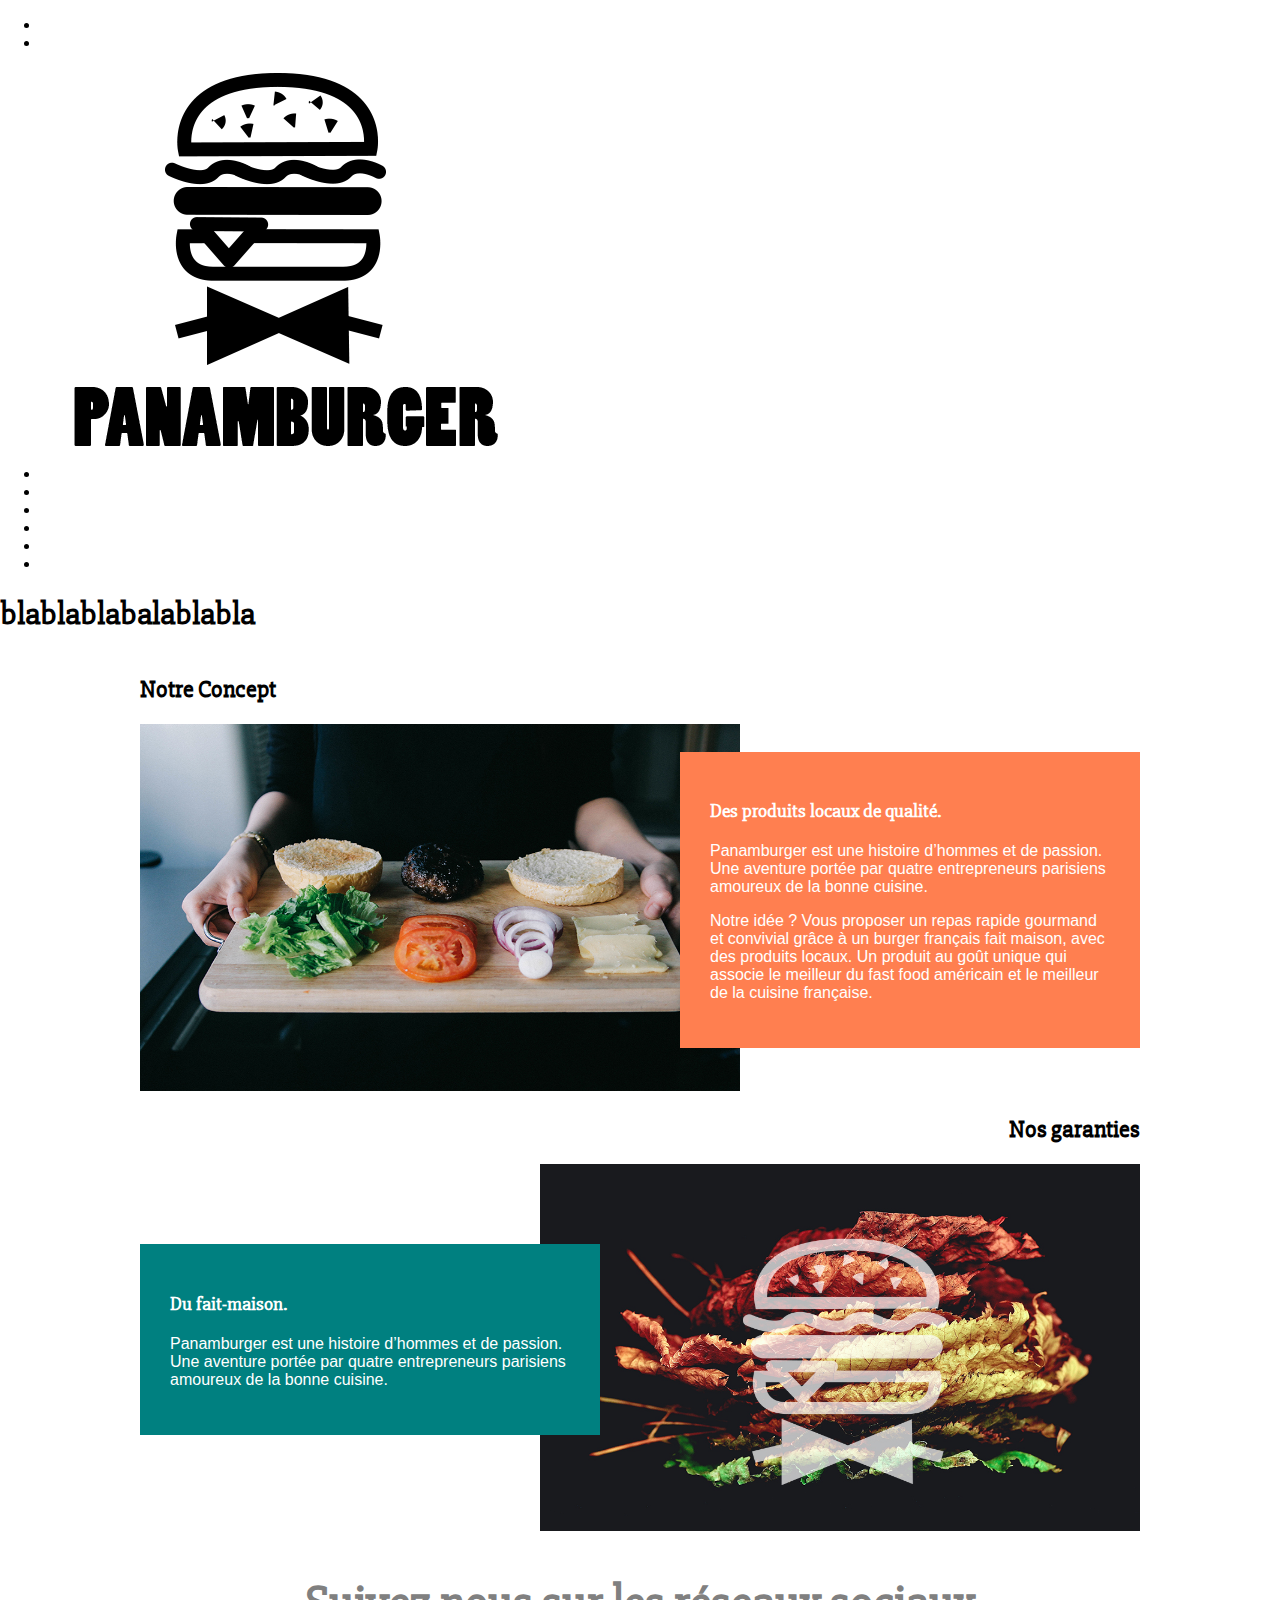
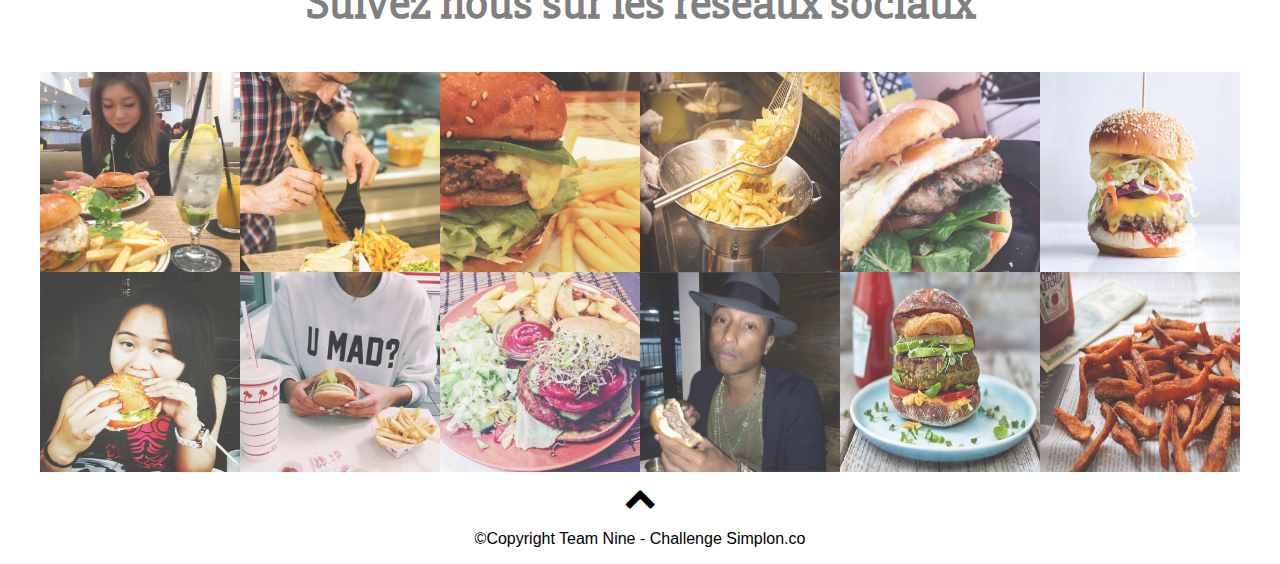
==== html/index.html @ a3caae96 "nine lydia yoann" ====
<!DOCTYPE html>
<html lang="fr">
<head>
    <meta charset="UTF-8">
    <link href='https://fonts.googleapis.com/css?family=Slabo+27px' rel='stylesheet' type='text/css'>
    <link rel="stylesheet" href="../css/normalize.css">
    <link rel="stylesheet" href="https://maxcdn.bootstrapcdn.com/font-awesome/4.5.0/css/font-awesome.min.css">
    <link rel="stylesheet" href="../css/style.css">
    <link href='https://fonts.googleapis.com/css?family=Slabo+27px' rel='stylesheet' type='text/css'>
    <title>Panamburger, le burger à la Française</title>
</head>
<body>
    <header id="header">
        <nav class="header-nav">
            <ul>
                <li class="header-header-nav-links"></li>
                <li class="header-header-nav-links"></li>
                <li class="logo  header-nav-links"><img src="../images/logo.png" alt="panamburger logo"></li>
                <li class="header-nav-links"></li>
                <li class="header-nav-links"></li>
                <li class="header-nav-links header-nav-links-social-buttons"></li>
                <li class="header-nav-links header-nav-links-social-buttons"></li>
                <li class="header-nav-links header-nav-links-social-buttons"></li>
            </ul>
        </nav>
        <div class="header-hero-image">
            <h1 class="header-hero-image-title">blablablabalablabla</h1>
        </div>
    </header>
    <main class="main-content-index">
        <div class="main-content-container-first">
          <h2 class="main-content-title">Notre Concept</h2>
            <img src="../images/produits.jpg" alt="nos produits">
        </div>
        <div class="main-content-container-left">
          <h3>Des produits locaux de qualité.</h3>
          <p>Panamburger est une histoire d’hommes et de passion. Une aventure portée par quatre entrepreneurs parisiens amoureux de la bonne cuisine.</p>
        <p>Notre idée ? Vous proposer un repas rapide gourmand et convivial grâce à un burger français fait maison, avec des produits locaux. Un produit au goût unique qui associe le meilleur du fast food américain et le meilleur de la cuisine française.</p>
        </div>
    </main>

    <main class="main-content-index">
        <div class="main-content-container-right">
          <h3>Du fait-maison.</h3>
          <p>Panamburger est une histoire d’hommes et de passion. Une aventure portée par quatre entrepreneurs parisiens amoureux de la bonne cuisine.</p>
        </div>
        <div class="main-content-container-first">
          <h2 class="main-content-title-right">Nos garanties</h2>
            <img src="../images/savoureux.jpg" alt="nos produits">
        </div>
     </main>



        <div class="main-content-container-instagram">
            
            <div class="main-content-container-instagram-title">
                <h2>Suivez nous sur les réseaux sociaux</h2>
            </div>
            

            <div class="main-content-container-instagram-line-one">
                <img src="../images/insta1.jpg">
                <img src="../images/insta10.jpg">
                <img src="../images/insta2.jpg">
                <img src="../images/insta16.jpg">
                <img src="../images/insta4.jpg">
                <img src="../images/insta5.jpg">
                <img src="../images/insta15.jpg">
                <img src="../images/insta13.jpg">
                <img src="../images/insta8.jpg">
                <img src="../images/burger11.jpg">
                <img src="../images/burger9.jpg">
                <img src="../images/insta12.jpg">
            </div>
        </div>


    <footer class="footer">
        <a href="#header"><i class="fa fa-chevron-up fa-2x"></i></a>
        <p>©Copyright Team Nine - Challenge Simplon.co</p>
    </footer>


</body>
</html>
---- css/style.css ----
h1, h2, h3, h4 {
  font-family: 'Slabo 27px', serif;
}

.main-content-index {
  display: flex;
  flex-wrap: nowrap;
  flex-direction: row;
  align-items: center;
  justify-content: center;
}

.main-content-container-first img {
  width: 600px;
  height: 367px;
}

.main-content-container-left {
  color: white;
  background-color: coral;
  z-index: 10;
  width: 400px;
  padding: 30px;
  margin-left: -60px;
  margin-top: 50px;
}

.main-content-container-right {
  color: white;
  background-color: teal;
  z-index: 10;
  width: 400px;
  padding: 30px;
  margin-right: -60px;
  margin-top: 50px;
}

.main-content-title-right {
  text-align: right;
}


.main-content-container-instagram-title {
	display: flex;
	justify-content: center;
	font-size: 2em;
	font-family: 'Slabo 27px', serif;
	color:grey;
    }


.main-content-container-instagram-line-one {
	display: flex;
	align-items: stretch;
	flex-wrap: wrap;
	justify-content: center;

}


.main-content-container-instagram-line-one img {
	width: 200px;
	height: 200px;
 -webkit-transition: all 0.3s ease-in-out;
    -moz-transition: all 0.3s ease-in-out;
    -o-transition: all 0.3s ease-in-out;
    -ms-transition: all 0.3s ease-in-out;
    transition: all 0.3s ease-in-out;
    opacity: 0.8;

}
.main-content-container-instagram-line-one img:hover{
        -webkit-transform: scale(1.1);
        -moz-transform: scale(1.1);
        -o-transform: scale(1.1);
        transform: scale(1.1);
        opacity: 1.3 ;
}

footer {
	display: flex;
	justify-content: center;
	flex-direction: column;
	align-items: center;
	/*border: 2px solid green;*/
	padding-top: 10px;
}

.fa {
	color: black;
}
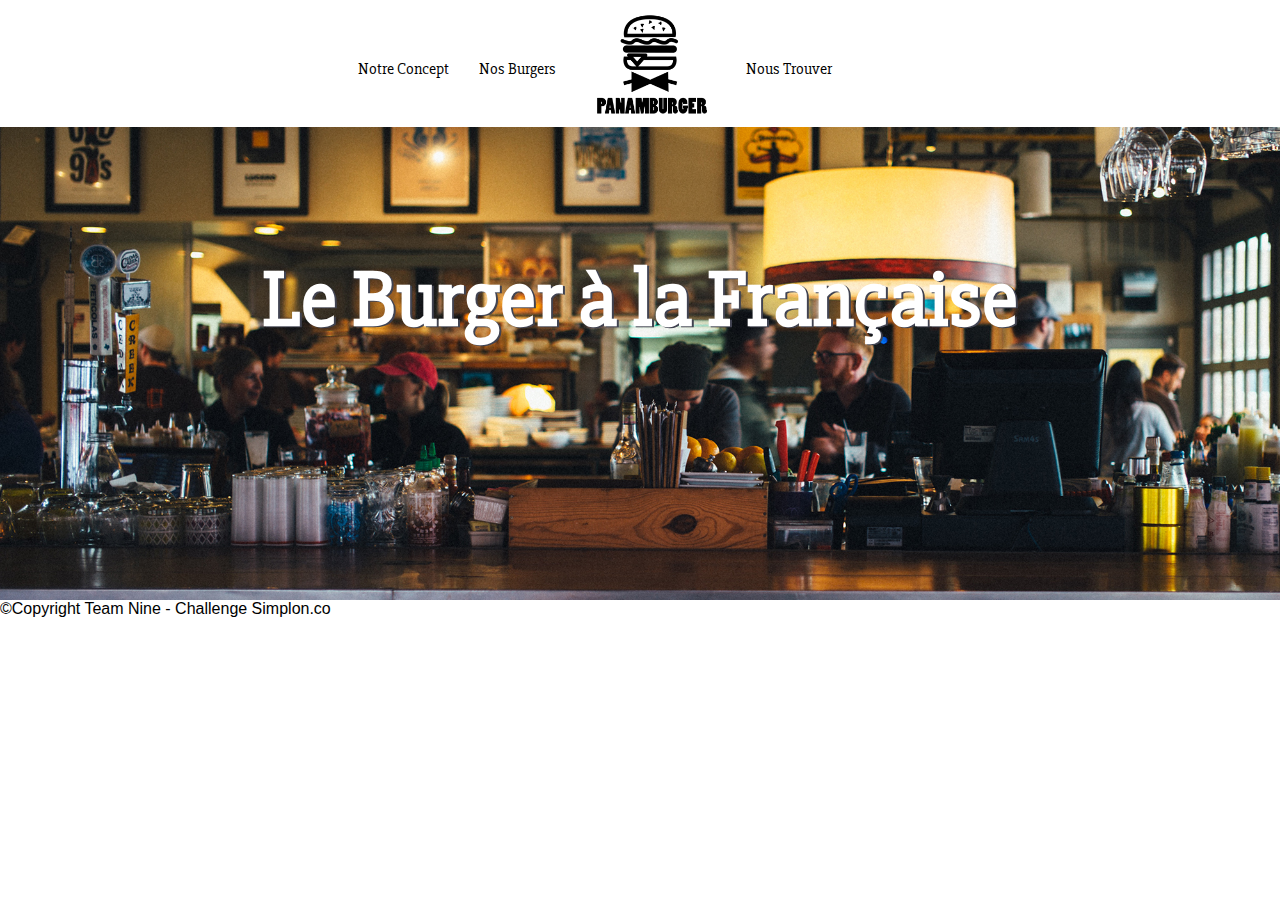
==== commit b4d1a365: "navbar final sur toutes les pages" ====
--- a/html/index.html
+++ b/html/index.html
@@ -2,85 +2,33 @@
 <html lang="fr">
 <head>
     <meta charset="UTF-8">
-    <link href='https://fonts.googleapis.com/css?family=Slabo+27px' rel='stylesheet' type='text/css'>
+    <link rel="stylesheet" href="../css/font-awesome.min.css">
     <link rel="stylesheet" href="../css/normalize.css">
-    <link rel="stylesheet" href="https://maxcdn.bootstrapcdn.com/font-awesome/4.5.0/css/font-awesome.min.css">
     <link rel="stylesheet" href="../css/style.css">
     <link href='https://fonts.googleapis.com/css?family=Slabo+27px' rel='stylesheet' type='text/css'>
     <title>Panamburger, le burger à la Française</title>
 </head>
 <body>
-    <header id="header">
+    <header>
         <nav class="header-nav">
-            <ul>
-                <li class="header-header-nav-links"></li>
-                <li class="header-header-nav-links"></li>
-                <li class="logo  header-nav-links"><img src="../images/logo.png" alt="panamburger logo"></li>
-                <li class="header-nav-links"></li>
-                <li class="header-nav-links"></li>
-                <li class="header-nav-links header-nav-links-social-buttons"></li>
-                <li class="header-nav-links header-nav-links-social-buttons"></li>
-                <li class="header-nav-links header-nav-links-social-buttons"></li>
+            <ul class="header-nav-buttons-list">
+                <li class="header-nav-buttons"><a class="header-nav-buttons-links" href="index.html">Notre Concept</a></li>
+                <li class="header-nav-buttons"><a class="header-nav-buttons-links" href="nos-burgers.html">Nos Burgers</a></li>
+                <li class="header-nav-buttons"><a class="header-nav-buttons-links" href="index.html"><img class="logo" src="../images/logo-small.png" alt="Panamburger"></a></li>
+                <li class="header-nav-buttons"><a class="header-nav-buttons-links" href="nous-trouver.html">Nous Trouver</a></li>
+                <li class="header-nav-buttons header-nav-buttons-social"><i class="fa fa-facebook"></i></li>
+                <li class="header-nav-buttons header-nav-buttons-social"><i class="fa fa-twitter"></i></li>
+                <li class="header-nav-buttons header-nav-buttons-social"><i class="fa fa-instagram"></i></li>
             </ul>
         </nav>
         <div class="header-hero-image">
-            <h1 class="header-hero-image-title">blablablabalablabla</h1>
+            <h1 class="header-hero-image-title">Le Burger à la Française</h1>
         </div>
     </header>
     <main class="main-content-index">
-        <div class="main-content-container-first">
-          <h2 class="main-content-title">Notre Concept</h2>
-            <img src="../images/produits.jpg" alt="nos produits">
-        </div>
-        <div class="main-content-container-left">
-          <h3>Des produits locaux de qualité.</h3>
-          <p>Panamburger est une histoire d’hommes et de passion. Une aventure portée par quatre entrepreneurs parisiens amoureux de la bonne cuisine.</p>
-        <p>Notre idée ? Vous proposer un repas rapide gourmand et convivial grâce à un burger français fait maison, avec des produits locaux. Un produit au goût unique qui associe le meilleur du fast food américain et le meilleur de la cuisine française.</p>
-        </div>
     </main>
-
-    <main class="main-content-index">
-        <div class="main-content-container-right">
-          <h3>Du fait-maison.</h3>
-          <p>Panamburger est une histoire d’hommes et de passion. Une aventure portée par quatre entrepreneurs parisiens amoureux de la bonne cuisine.</p>
-        </div>
-        <div class="main-content-container-first">
-          <h2 class="main-content-title-right">Nos garanties</h2>
-            <img src="../images/savoureux.jpg" alt="nos produits">
-        </div>
-     </main>
-
-
-
-        <div class="main-content-container-instagram">
-            
-            <div class="main-content-container-instagram-title">
-                <h2>Suivez nous sur les réseaux sociaux</h2>
-            </div>
-            
-
-            <div class="main-content-container-instagram-line-one">
-                <img src="../images/insta1.jpg">
-                <img src="../images/insta10.jpg">
-                <img src="../images/insta2.jpg">
-                <img src="../images/insta16.jpg">
-                <img src="../images/insta4.jpg">
-                <img src="../images/insta5.jpg">
-                <img src="../images/insta15.jpg">
-                <img src="../images/insta13.jpg">
-                <img src="../images/insta8.jpg">
-                <img src="../images/burger11.jpg">
-                <img src="../images/burger9.jpg">
-                <img src="../images/insta12.jpg">
-            </div>
-        </div>
-
-
     <footer class="footer">
-        <a href="#header"><i class="fa fa-chevron-up fa-2x"></i></a>
         <p>©Copyright Team Nine - Challenge Simplon.co</p>
     </footer>
-
-
 </body>
 </html>
--- a/css/style.css
+++ b/css/style.css
@@ -1,92 +1,73 @@
-
-h1, h2, h3, h4 {
-  font-family: 'Slabo 27px', serif;
-}
-
-.main-content-index {
-  display: flex;
-  flex-wrap: nowrap;
-  flex-direction: row;
-  align-items: center;
-  justify-content: center;
-}
-
-.main-content-container-first img {
-  width: 600px;
-  height: 367px;
-}
-
-.main-content-container-left {
-  color: white;
-  background-color: coral;
-  z-index: 10;
-  width: 400px;
-  padding: 30px;
-  margin-left: -60px;
-  margin-top: 50px;
-}
-
-.main-content-container-right {
-  color: white;
-  background-color: teal;
-  z-index: 10;
-  width: 400px;
-  padding: 30px;
-  margin-right: -60px;
-  margin-top: 50px;
-}
-
-.main-content-title-right {
-  text-align: right;
+*{
+    margin: 0;
+    padding: 0;
 }
 
 
-.main-content-container-instagram-title {
-	display: flex;
-	justify-content: center;
-	font-size: 2em;
-	font-family: 'Slabo 27px', serif;
-	color:grey;
-    }
+/*  --------------   *\
+        Navbar
+\*   -------------- */
+.header-nav {
+    display: flex;
+    justify-content: center;
+    width: 100%;
+    padding-top: 10px;
+    position: fixed;
+    background-color: white;
+    margin: 0;
+}
 
+.header-nav-buttons-list {
+    display: flex;
+    justify-content: center;
+    align-items: center;
+    list-style: none;
+    margin: 0;
+    font-family: 'Slabo 27px', serif;
+    padding: 0;
+}
 
-.main-content-container-instagram-line-one {
-	display: flex;
-	align-items: stretch;
-	flex-wrap: wrap;
-	justify-content: center;
+.header-nav-buttons {
+    margin: 0 15px;
+    font-size: 1em;
+    flex-grow: 1;
+}
 
+.header-nav-buttons-links {
+    text-decoration: none;
+    color: black;
+}
+
+.logo {
+    height: 7em;
+}
+
+.header-nav-buttons-social {
+    color: black;
+    font-size: 1.5em
+}
+
+/*  --------------   *\
+      Hero Image
+\*   -------------- */
+
+.header-hero-image {
+    background: url(../images/hero.jpg) no-repeat center;
+    background-size: cover;
+    display: flex;
+    align-items: center;
+    justify-content: center;
+    height: 600px;
+    background-color: rgba(0, 0, 0, 0.4)
+}
+
+.header-hero-image-title {
+    color: white;
+    font-family: 'Slabo 27px', serif;
+    text-align: center;
+    font-size: 5em;
+    text-shadow: 0.03em 0.01em #414351;
 }
 
 
-.main-content-container-instagram-line-one img {
-	width: 200px;
-	height: 200px;
- -webkit-transition: all 0.3s ease-in-out;
-    -moz-transition: all 0.3s ease-in-out;
-    -o-transition: all 0.3s ease-in-out;
-    -ms-transition: all 0.3s ease-in-out;
-    transition: all 0.3s ease-in-out;
-    opacity: 0.8;
 
-}
-.main-content-container-instagram-line-one img:hover{
-        -webkit-transform: scale(1.1);
-        -moz-transform: scale(1.1);
-        -o-transform: scale(1.1);
-        transform: scale(1.1);
-        opacity: 1.3 ;
-}
-
-footer {
-	display: flex;
-	justify-content: center;
-	flex-direction: column;
-	align-items: center;
-	/*border: 2px solid green;*/
-	padding-top: 10px;
-}
-
-.fa {
-	color: black;
-}
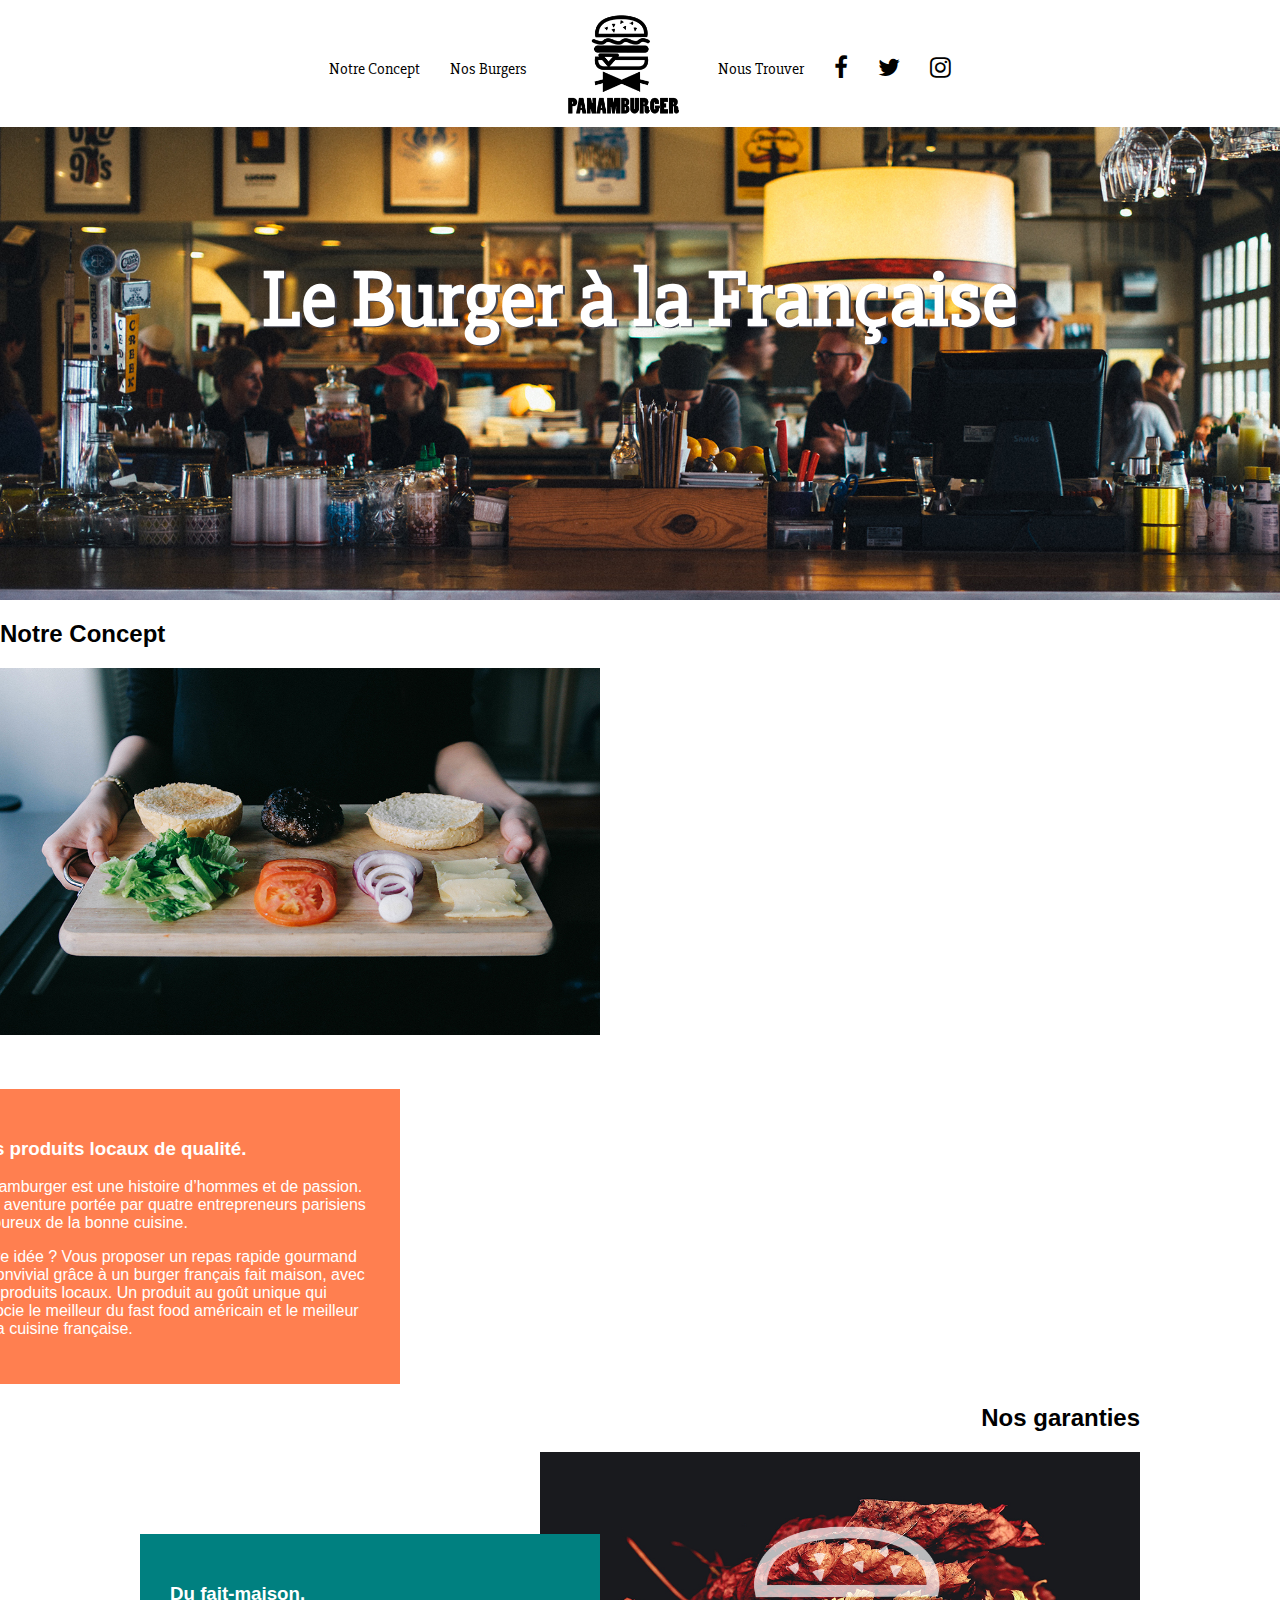
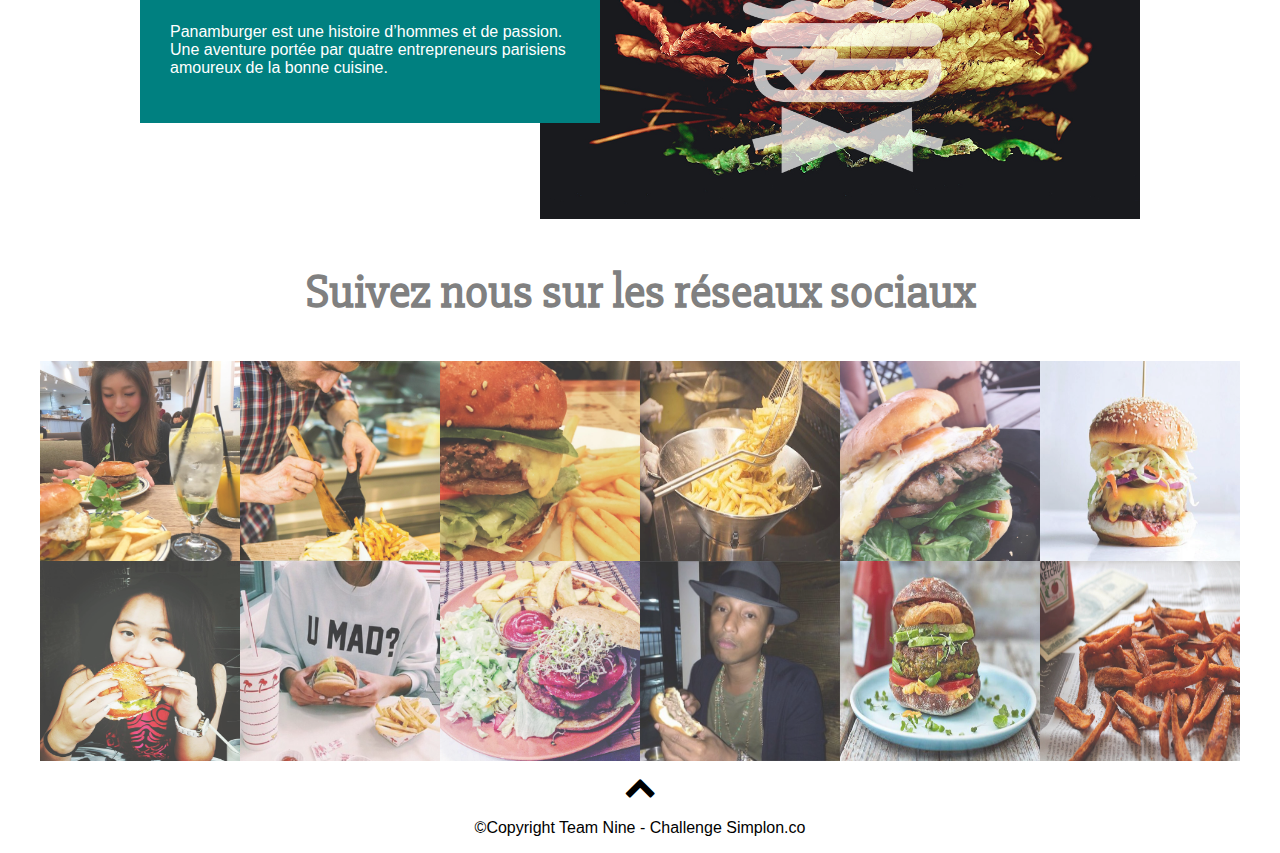
==== commit 4cc86210: "commit to merge navbar" ====
--- a/html/index.html
+++ b/html/index.html
@@ -2,14 +2,15 @@
 <html lang="fr">
 <head>
     <meta charset="UTF-8">
-    <link rel="stylesheet" href="../css/font-awesome.min.css">
+    <link href='https://fonts.googleapis.com/css?family=Slabo+27px' rel='stylesheet' type='text/css'>
     <link rel="stylesheet" href="../css/normalize.css">
+    <link rel="stylesheet" href="https://maxcdn.bootstrapcdn.com/font-awesome/4.5.0/css/font-awesome.min.css">
     <link rel="stylesheet" href="../css/style.css">
     <link href='https://fonts.googleapis.com/css?family=Slabo+27px' rel='stylesheet' type='text/css'>
     <title>Panamburger, le burger à la Française</title>
 </head>
 <body>
-    <header>
+    <header id="header">
         <nav class="header-nav">
             <ul class="header-nav-buttons-list">
                 <li class="header-nav-buttons"><a class="header-nav-buttons-links" href="index.html">Notre Concept</a></li>
@@ -25,10 +26,57 @@
             <h1 class="header-hero-image-title">Le Burger à la Française</h1>
         </div>
     </header>
+    <main>
+        <div class="main-content-container-first">
+          <h2 class="main-content-title">Notre Concept</h2>
+            <img src="../images/produits.jpg" alt="nos produits">
+        </div>
+        <div class="main-content-container-left">
+          <h3>Des produits locaux de qualité.</h3>
+          <p>Panamburger est une histoire d’hommes et de passion. Une aventure portée par quatre entrepreneurs parisiens amoureux de la bonne cuisine.</p>
+        <p>Notre idée ? Vous proposer un repas rapide gourmand et convivial grâce à un burger français fait maison, avec des produits locaux. Un produit au goût unique qui associe le meilleur du fast food américain et le meilleur de la cuisine française.</p>
+        </div>
+    </main>
+
     <main class="main-content-index">
-    </main>
+        <div class="main-content-container-right">
+          <h3>Du fait-maison.</h3>
+          <p>Panamburger est une histoire d’hommes et de passion. Une aventure portée par quatre entrepreneurs parisiens amoureux de la bonne cuisine.</p>
+        </div>
+        <div class="main-content-container-first">
+          <h2 class="main-content-title-right">Nos garanties</h2>
+            <img src="../images/savoureux.jpg" alt="nos produits">
+        </div>
+     </main>
+        <div class="main-content-container-instagram">
+
+            <div class="main-content-container-instagram-title">
+                <h2>Suivez nous sur les réseaux sociaux</h2>
+            </div>
+
+
+            <div class="main-content-container-instagram-line-one">
+                <img src="../images/insta1.jpg">
+                <img src="../images/insta10.jpg">
+                <img src="../images/insta2.jpg">
+                <img src="../images/insta16.jpg">
+                <img src="../images/insta4.jpg">
+                <img src="../images/insta5.jpg">
+                <img src="../images/insta15.jpg">
+                <img src="../images/insta13.jpg">
+                <img src="../images/insta8.jpg">
+                <img src="../images/burger11.jpg">
+                <img src="../images/burger9.jpg">
+                <img src="../images/insta12.jpg">
+            </div>
+        </div>
+
+
     <footer class="footer">
+        <a href="#header"><i class="fa fa-chevron-up fa-2x"></i></a>
         <p>©Copyright Team Nine - Challenge Simplon.co</p>
     </footer>
+
+
 </body>
 </html>
--- a/css/style.css
+++ b/css/style.css
@@ -1,3 +1,4 @@
+<<<<<<< HEAD
 *{
     margin: 0;
     padding: 0;
@@ -71,3 +72,97 @@
 
 
 
+=======
+
+h1, h2, h3, h4 {
+  font-family: 'Slabo 27px', serif;
+}
+
+.main-content-index {
+  display: flex;
+  flex-wrap: nowrap;
+  flex-direction: row;
+  align-items: center;
+  justify-content: center;
+}
+
+.main-content-container-first img {
+  width: 600px;
+  height: 367px;
+}
+
+.main-content-container-left {
+  color: white;
+  background-color: coral;
+  z-index: 10;
+  width: 400px;
+  padding: 30px;
+  margin-left: -60px;
+  margin-top: 50px;
+}
+
+.main-content-container-right {
+  color: white;
+  background-color: teal;
+  z-index: 10;
+  width: 400px;
+  padding: 30px;
+  margin-right: -60px;
+  margin-top: 50px;
+}
+
+.main-content-title-right {
+  text-align: right;
+}
+
+
+.main-content-container-instagram-title {
+	display: flex;
+	justify-content: center;
+	font-size: 2em;
+	font-family: 'Slabo 27px', serif;
+	color:grey;
+    }
+
+
+.main-content-container-instagram-line-one {
+	display: flex;
+	align-items: stretch;
+	flex-wrap: wrap;
+	justify-content: center;
+
+}
+
+
+.main-content-container-instagram-line-one img {
+	width: 200px;
+	height: 200px;
+ -webkit-transition: all 0.3s ease-in-out;
+    -moz-transition: all 0.3s ease-in-out;
+    -o-transition: all 0.3s ease-in-out;
+    -ms-transition: all 0.3s ease-in-out;
+    transition: all 0.3s ease-in-out;
+    opacity: 0.8;
+
+}
+.main-content-container-instagram-line-one img:hover{
+        -webkit-transform: scale(1.1);
+        -moz-transform: scale(1.1);
+        -o-transform: scale(1.1);
+        transform: scale(1.1);
+        opacity: 1.3 ;
+}
+
+footer {
+	display: flex;
+	justify-content: center;
+	flex-direction: column;
+	align-items: center;
+	/*border: 2px solid green;*/
+	padding-top: 10px;
+}
+
+.fa {
+	color: black;
+}
+>>>>>>> a3caae965ef81f7f8716aab4624ffe80dbb3c65c
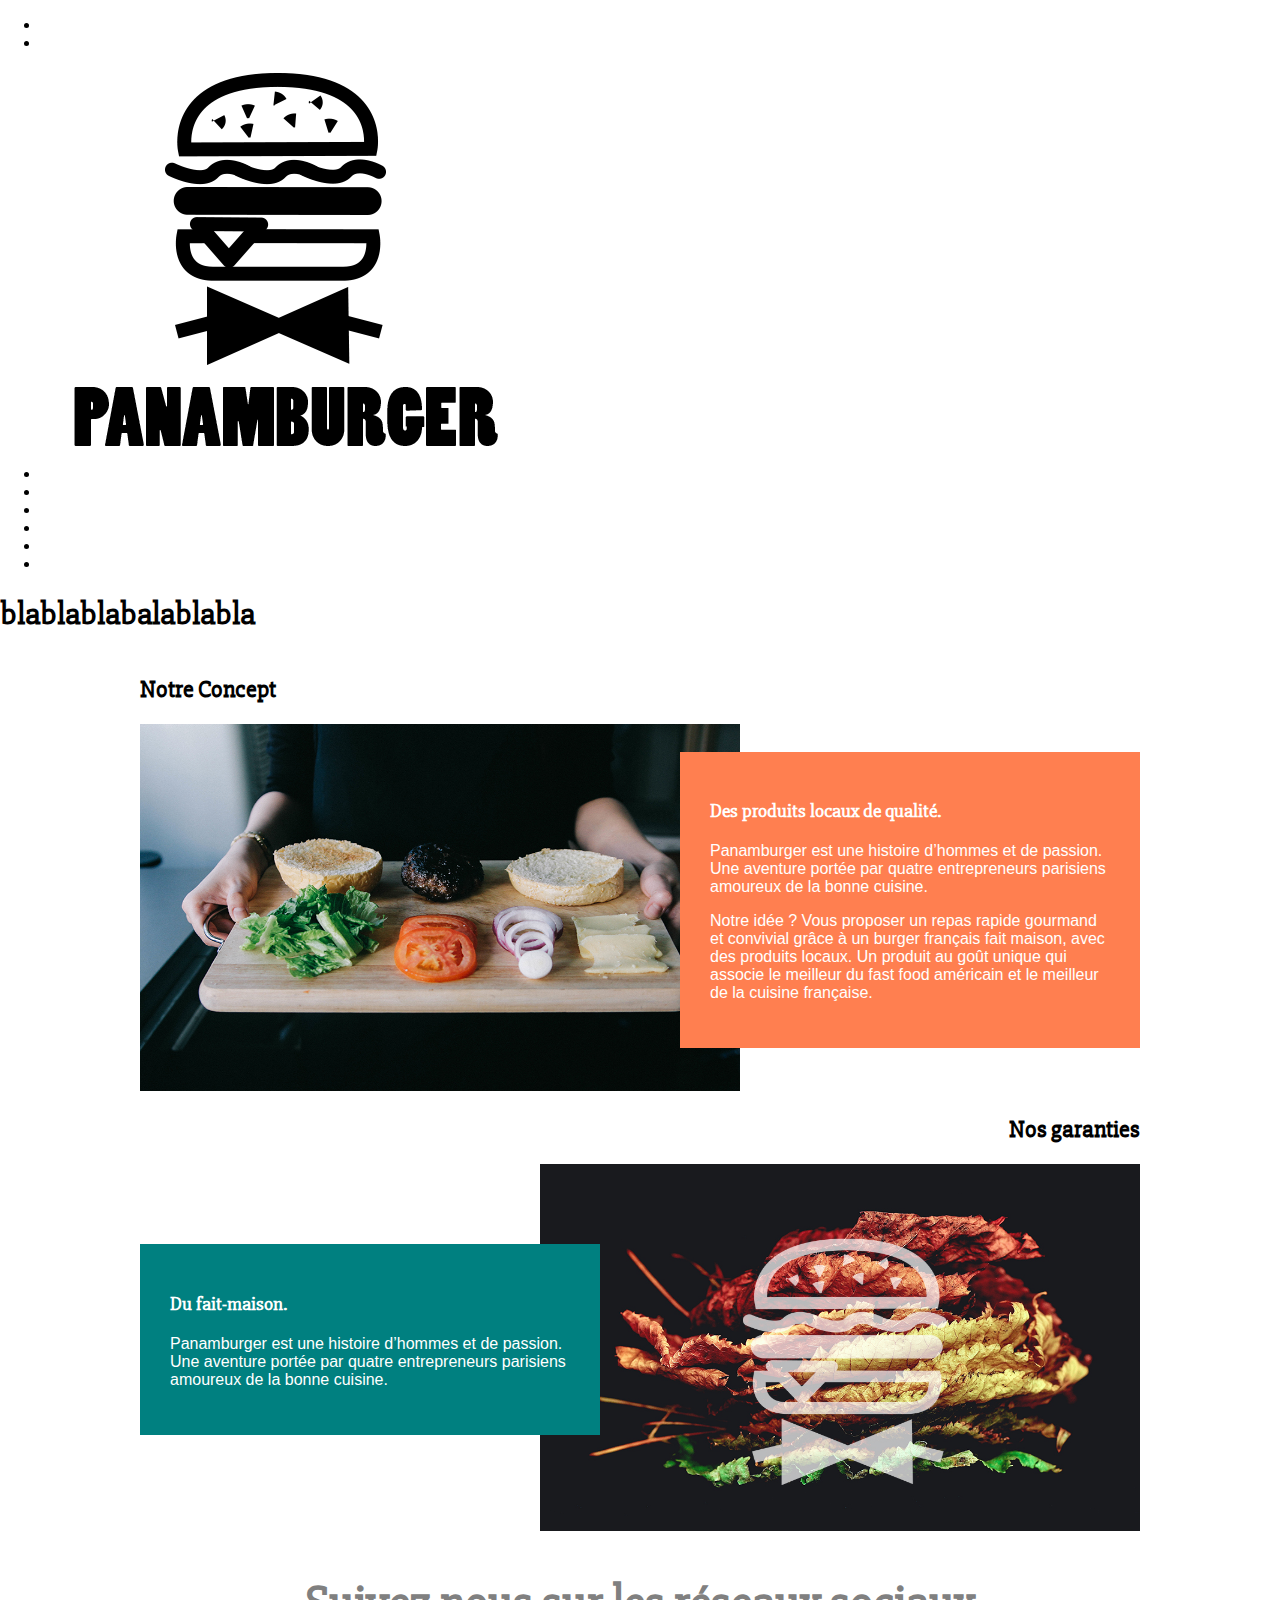
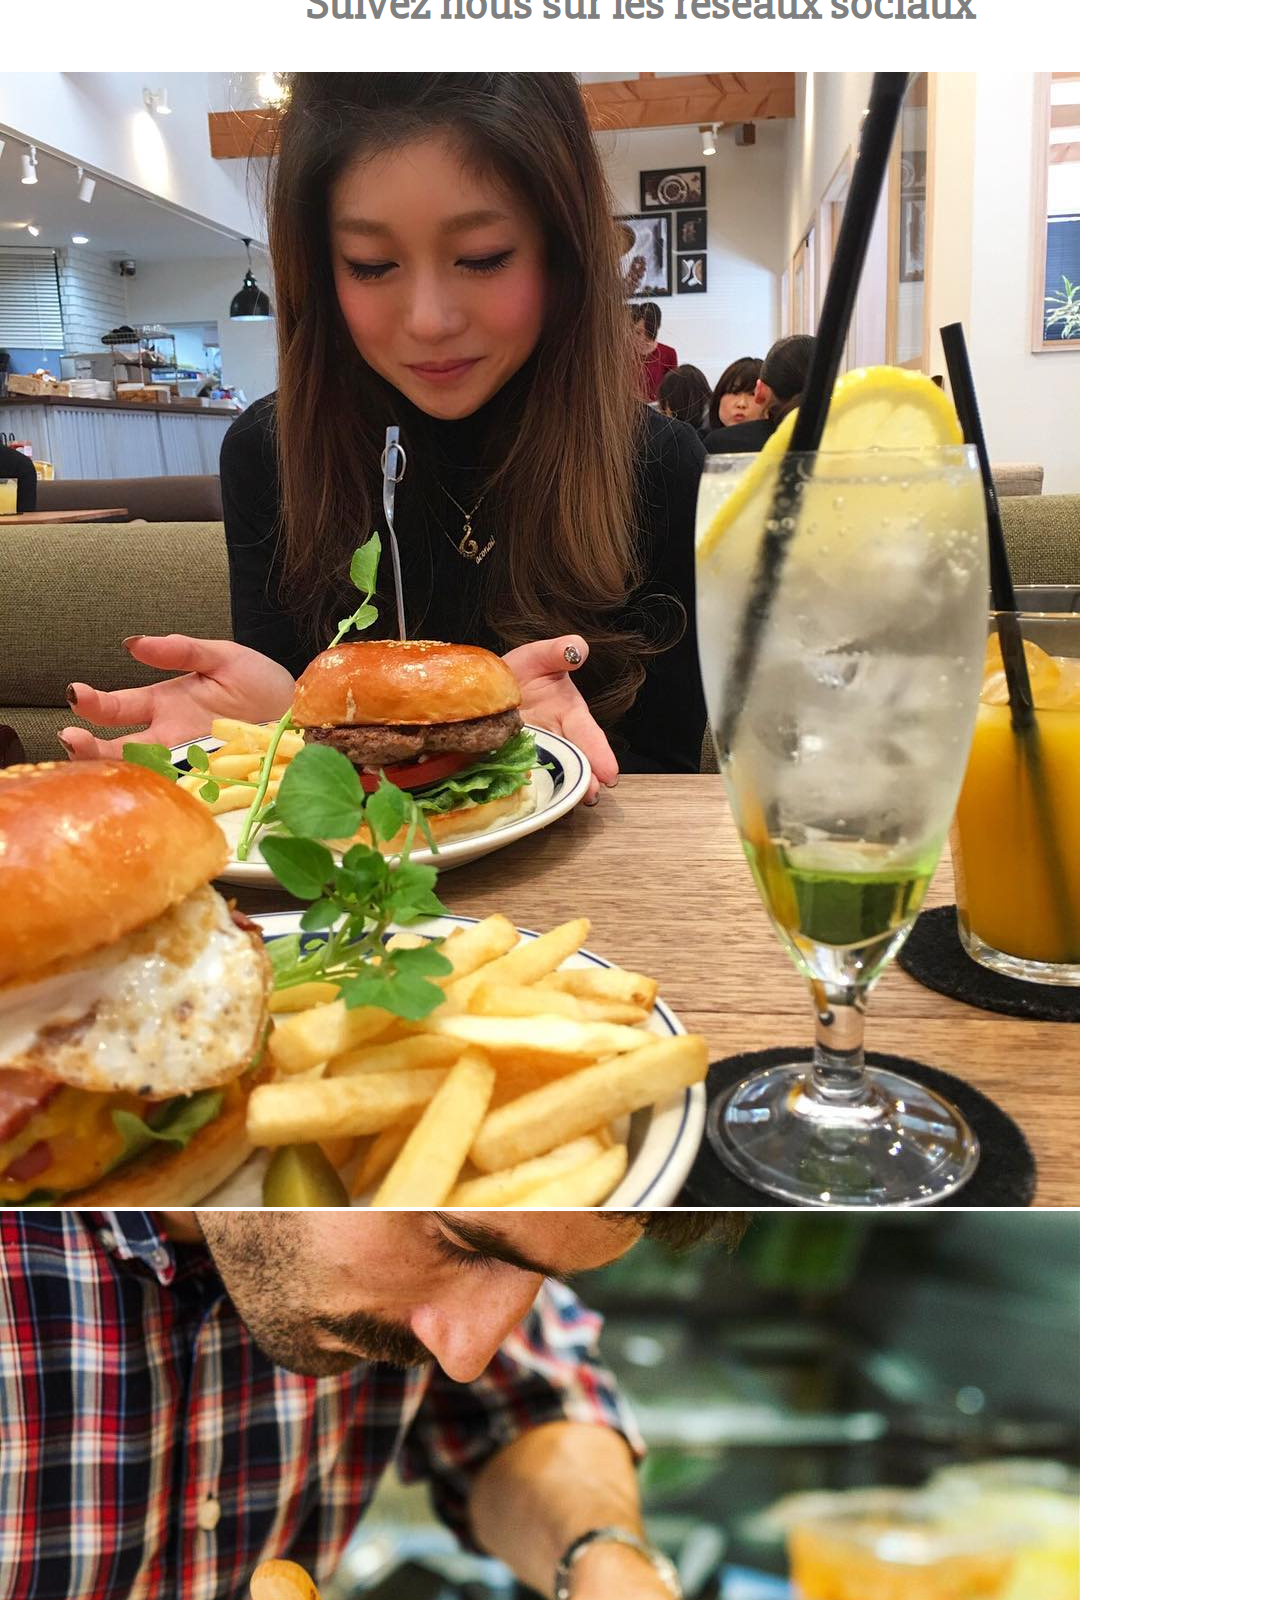
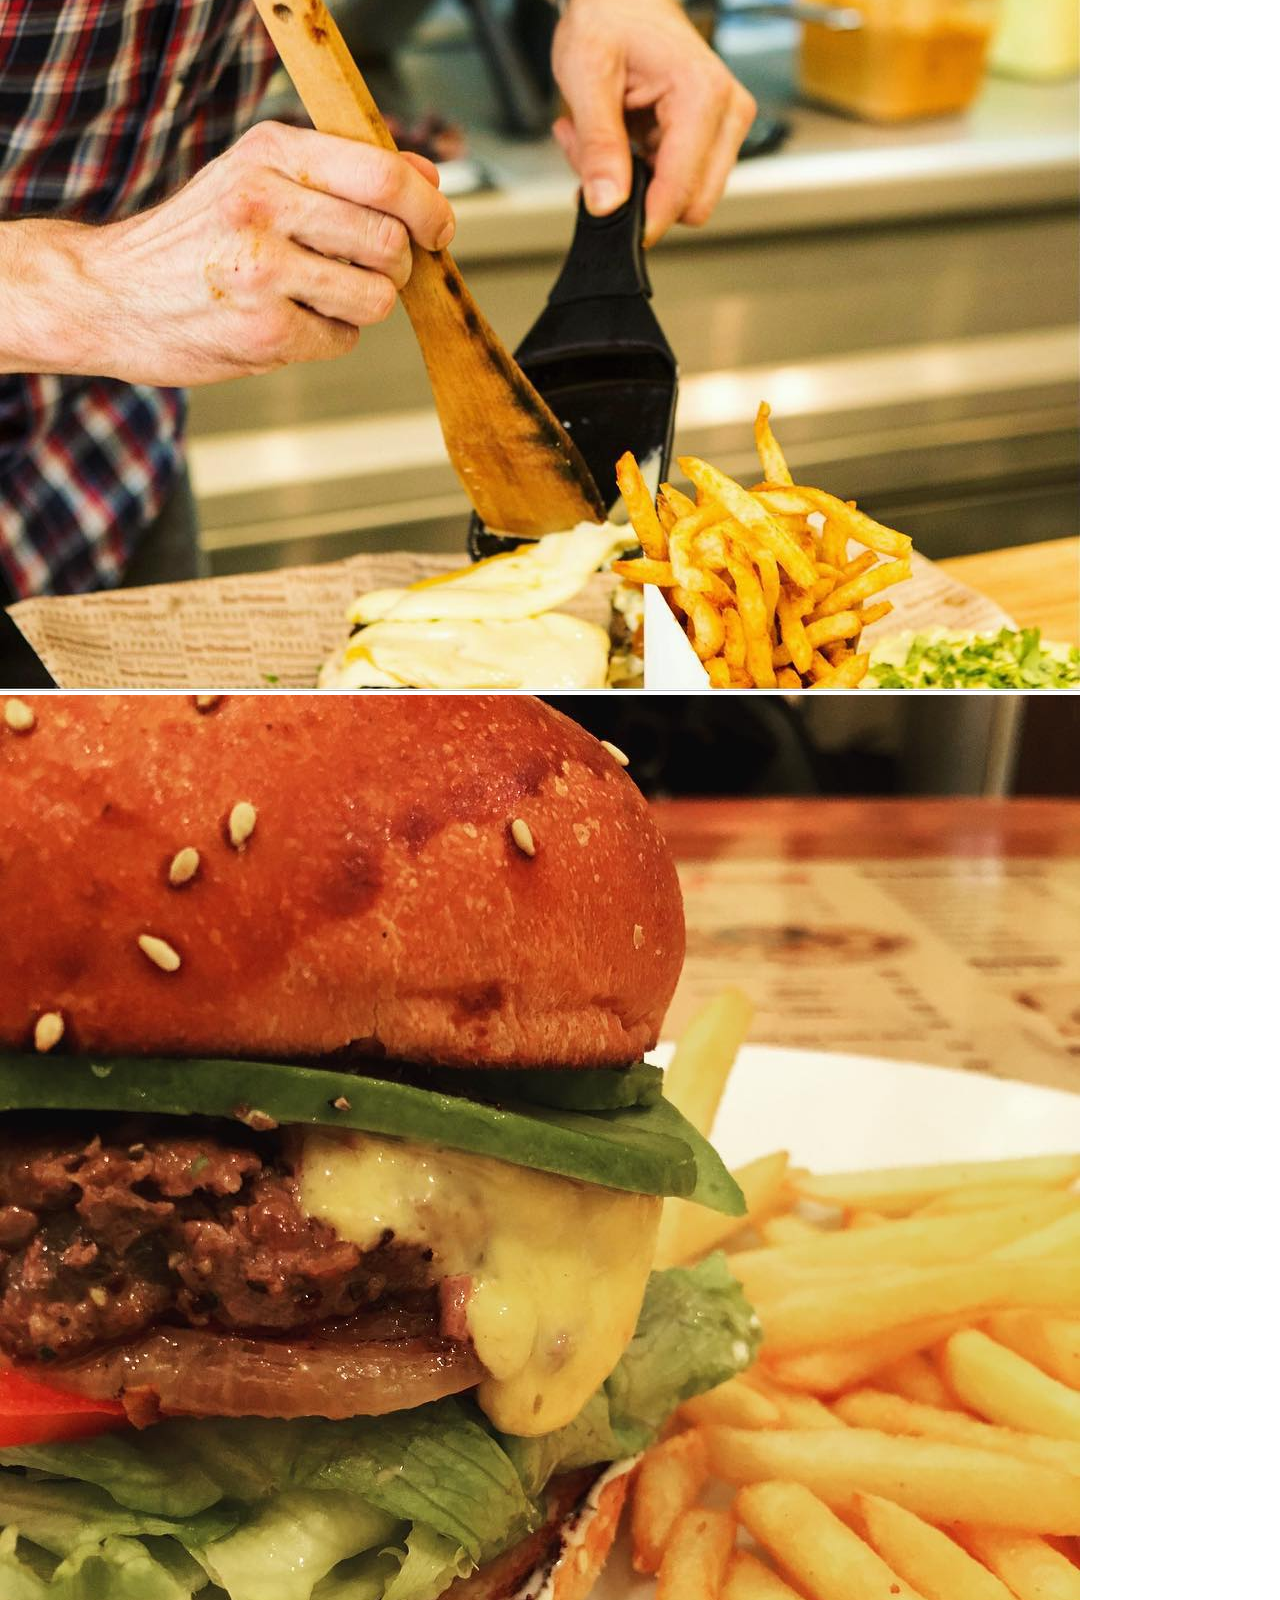
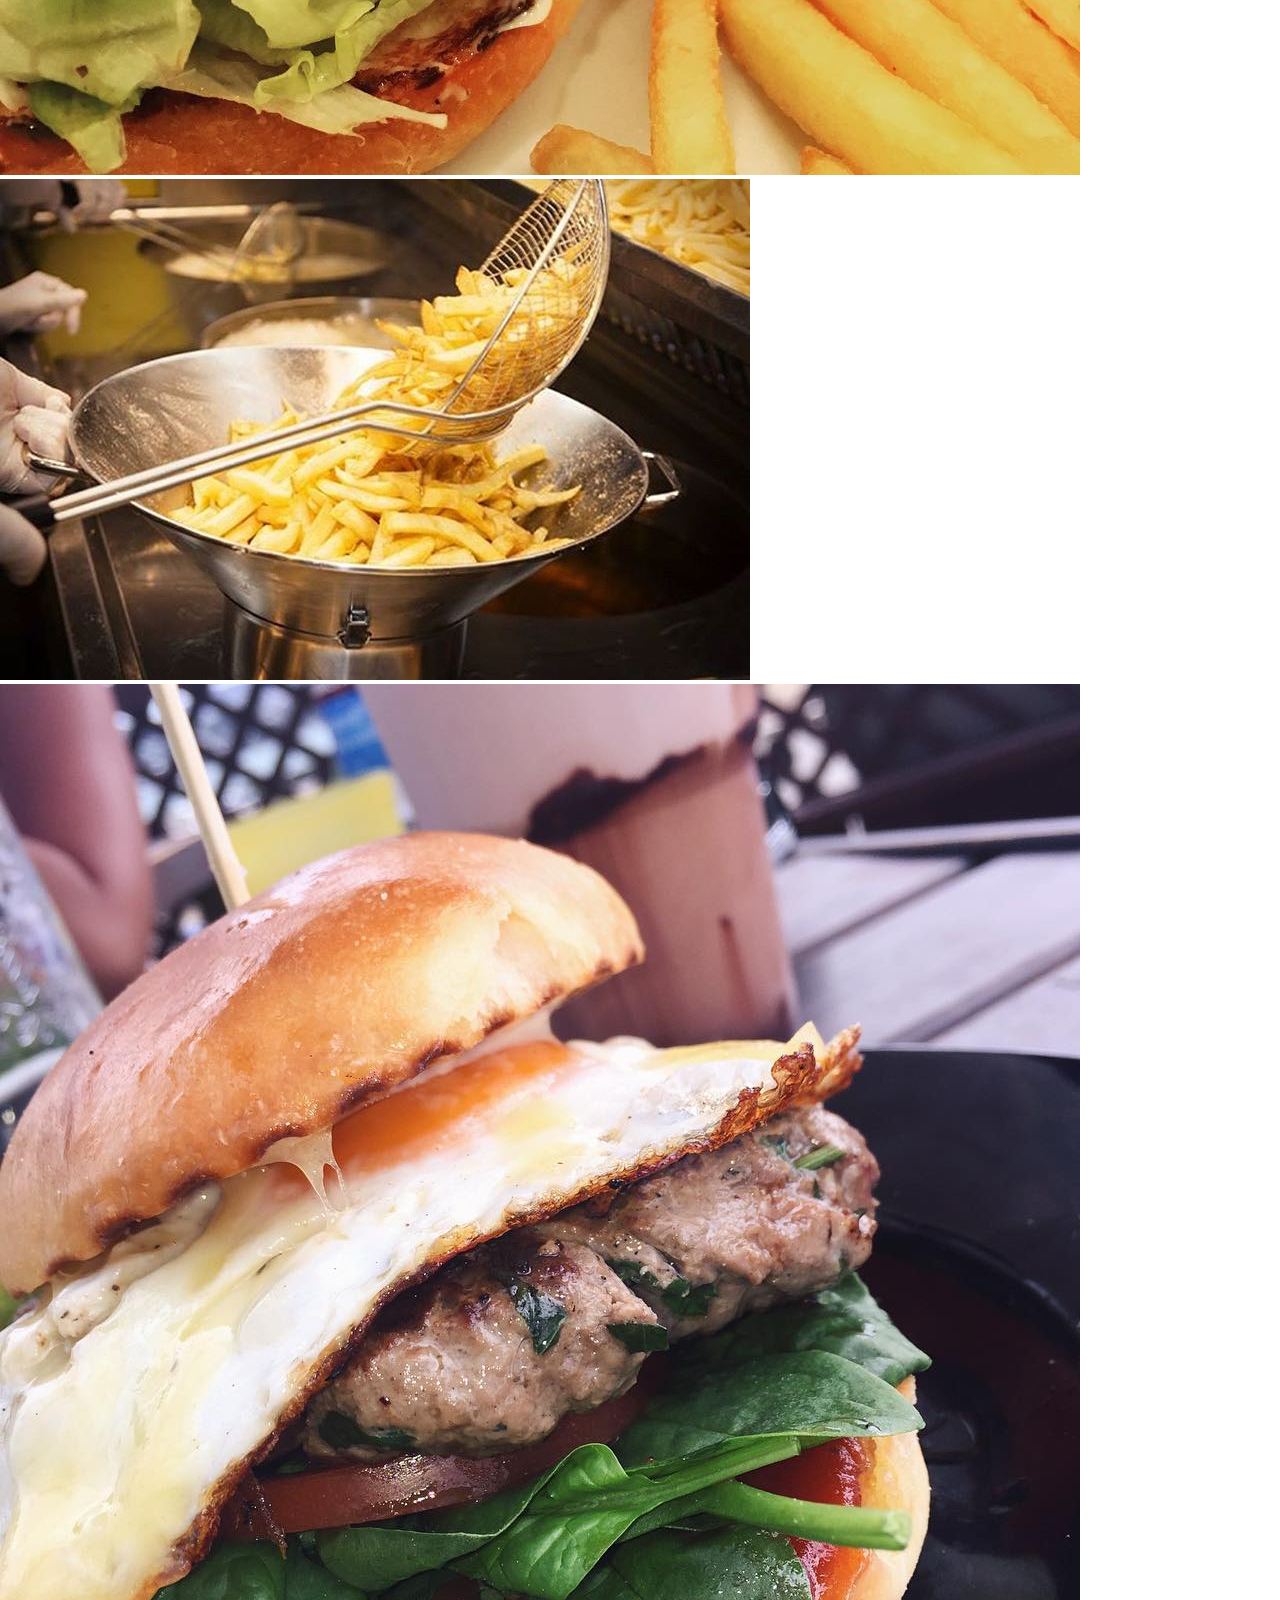
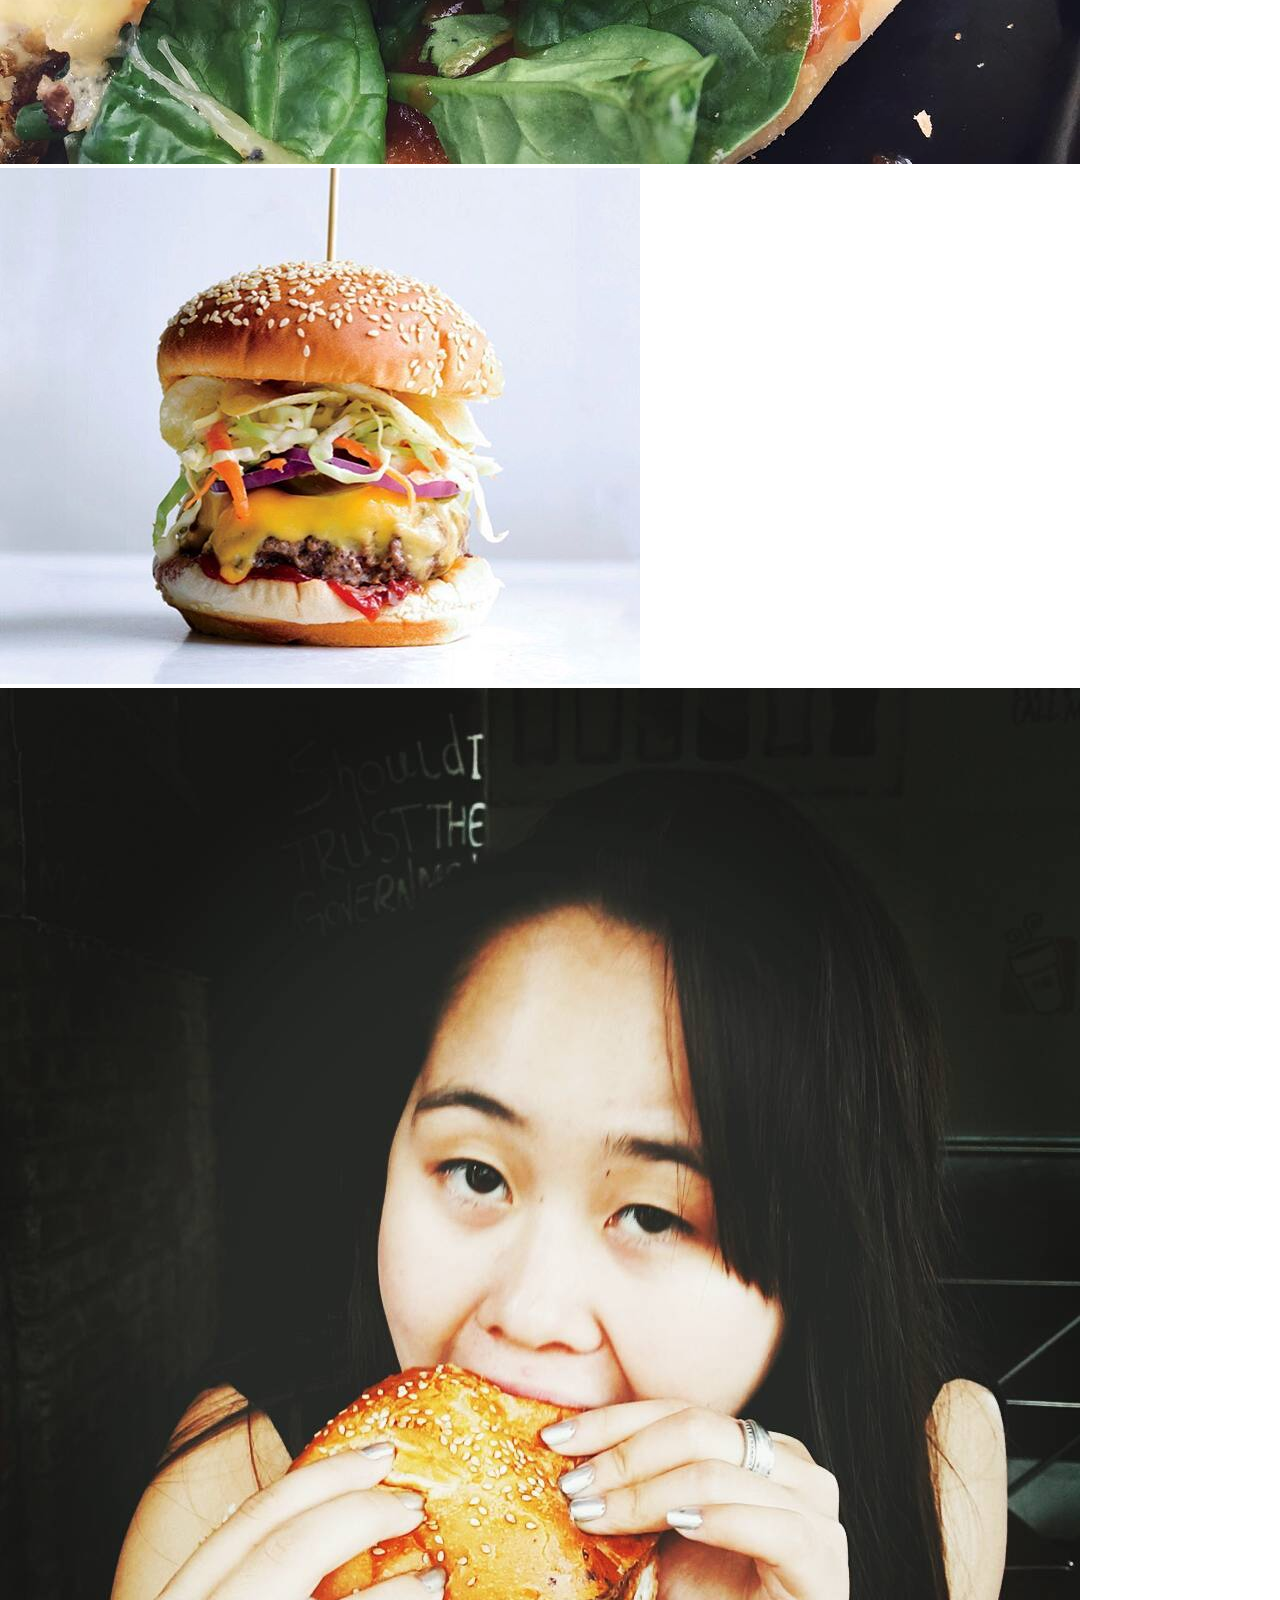
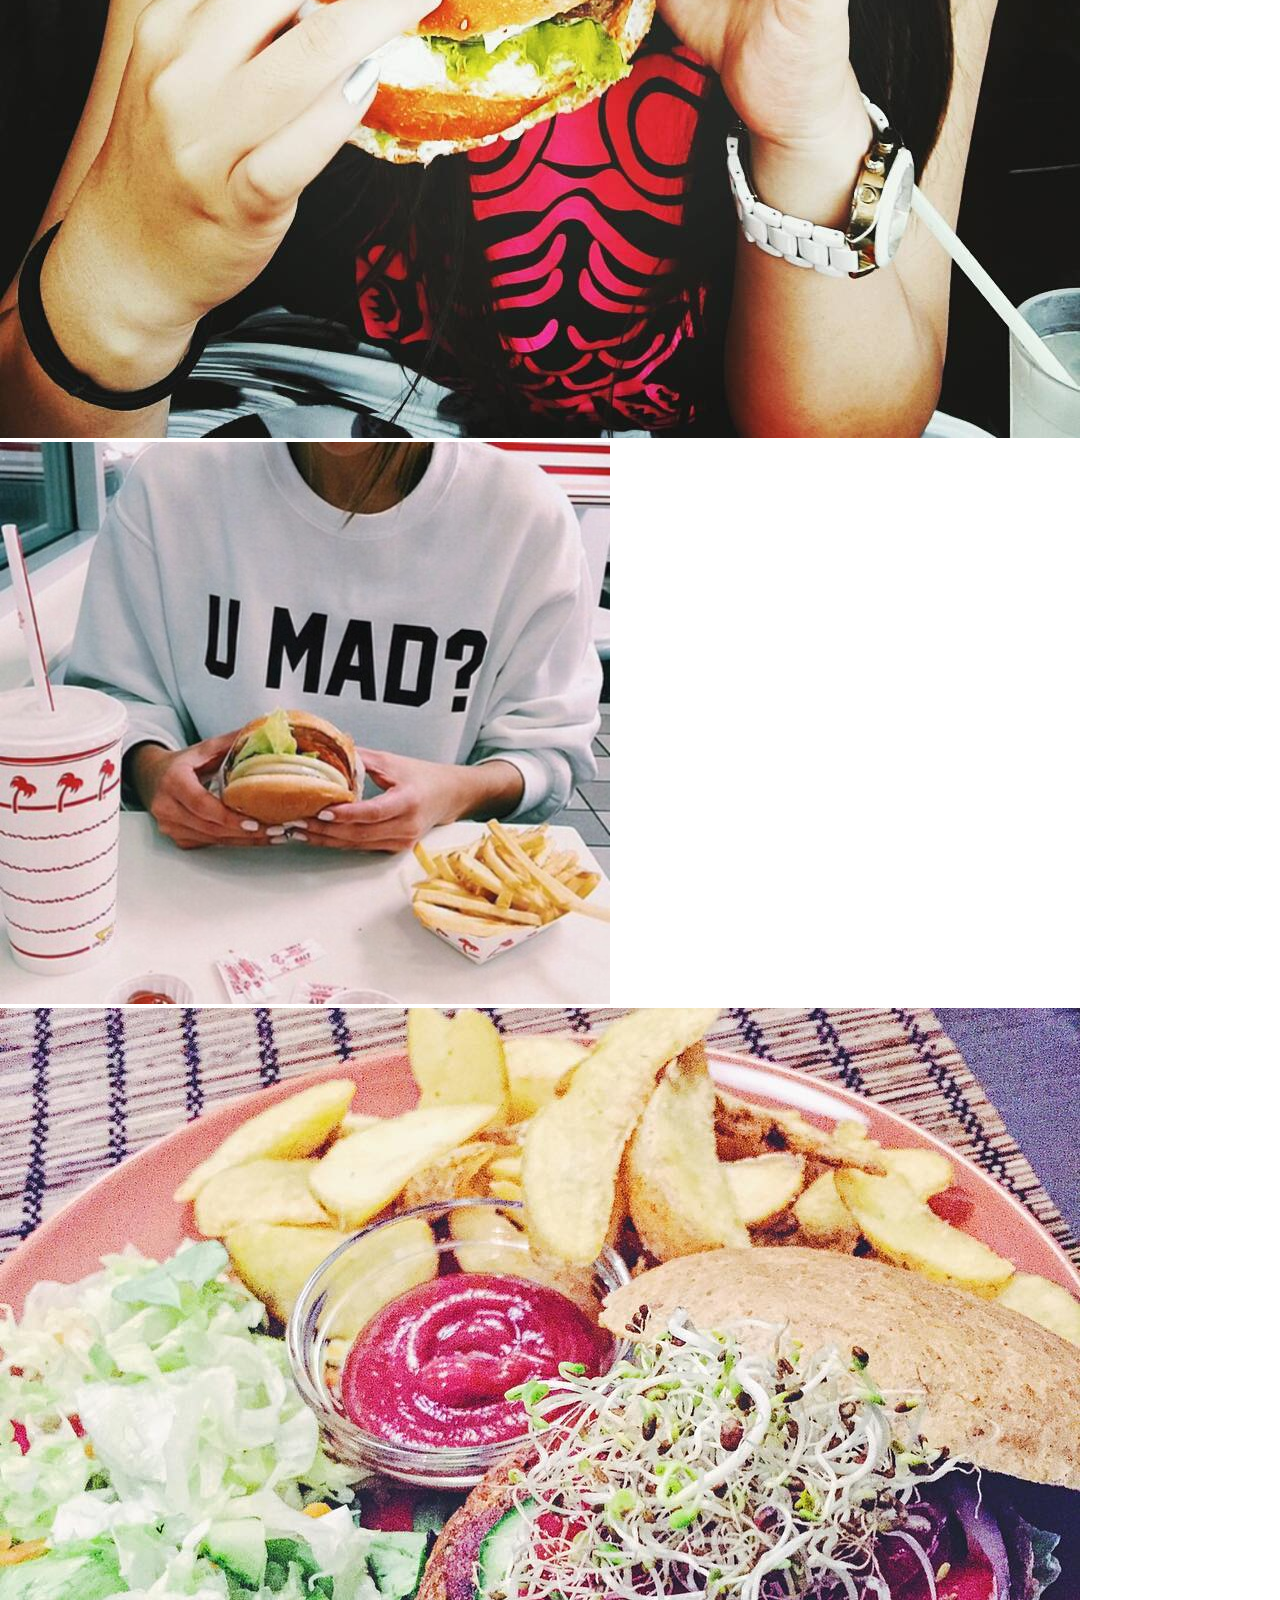
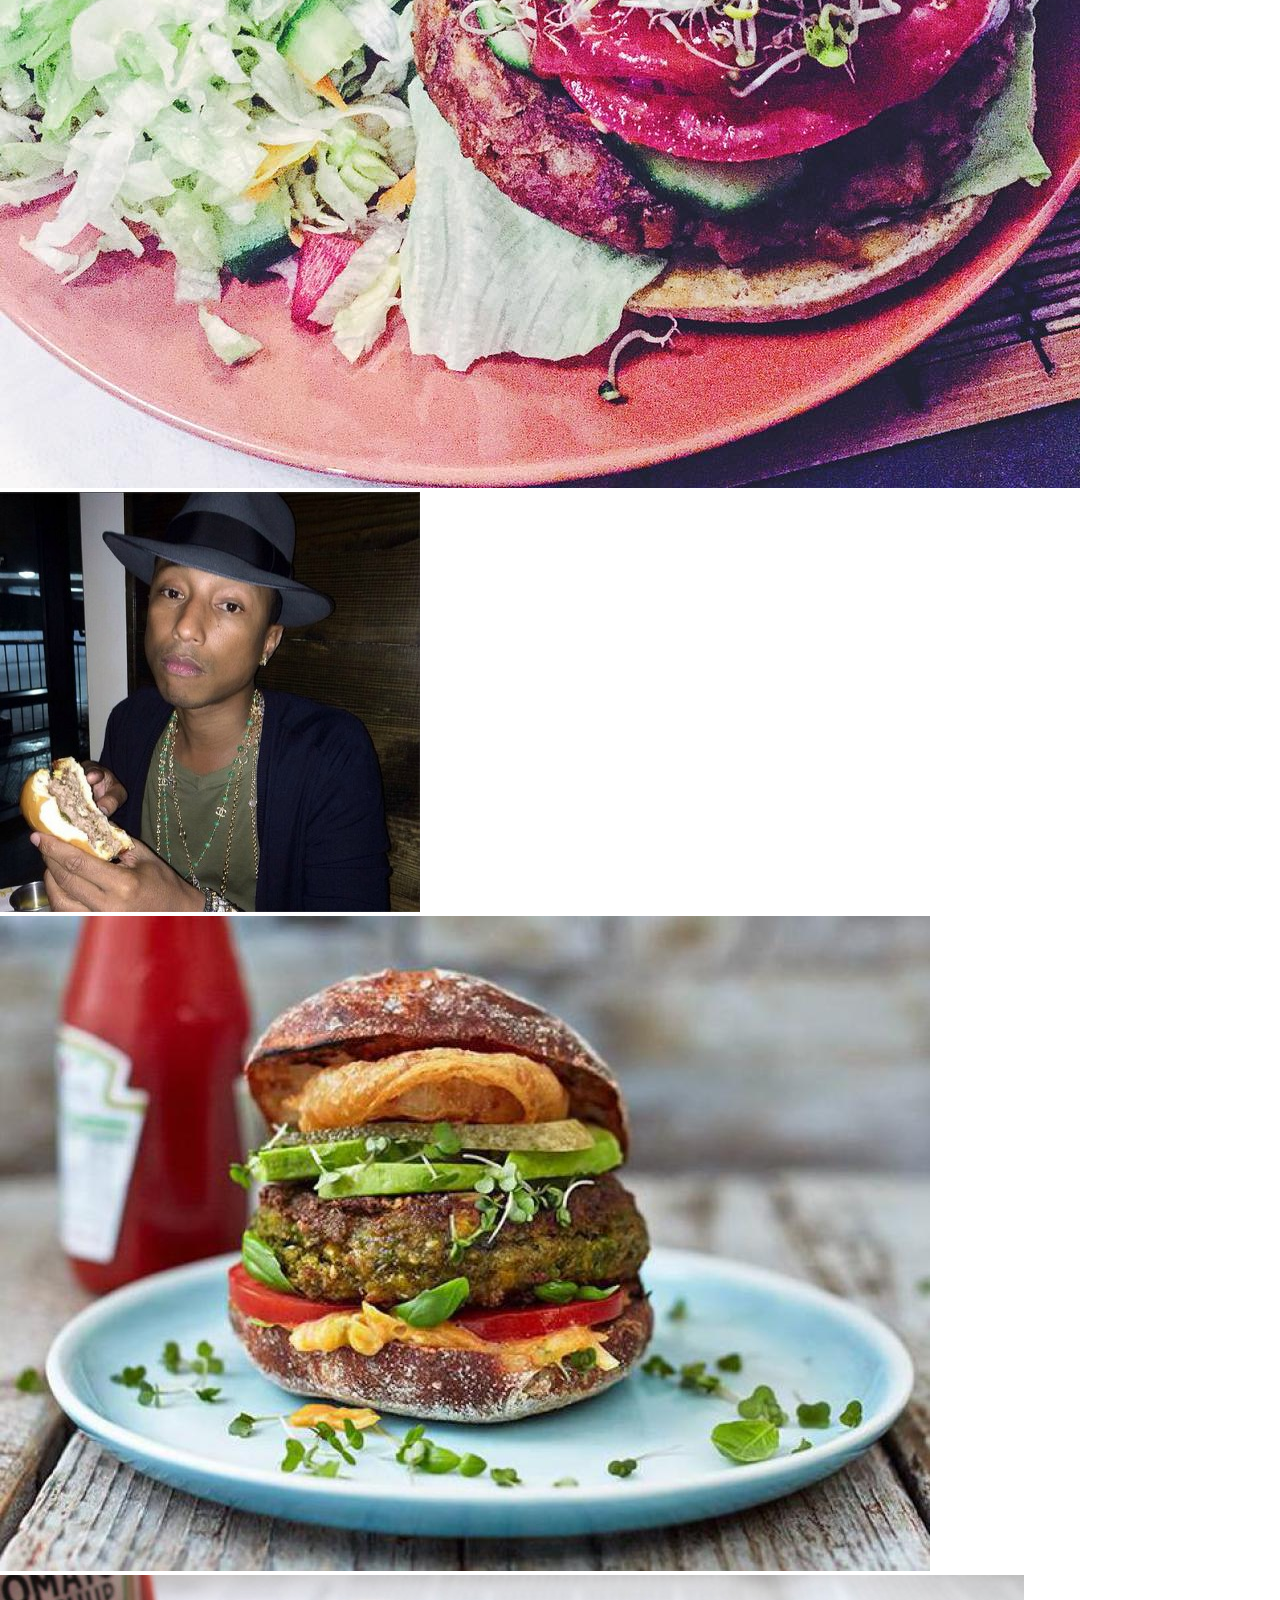
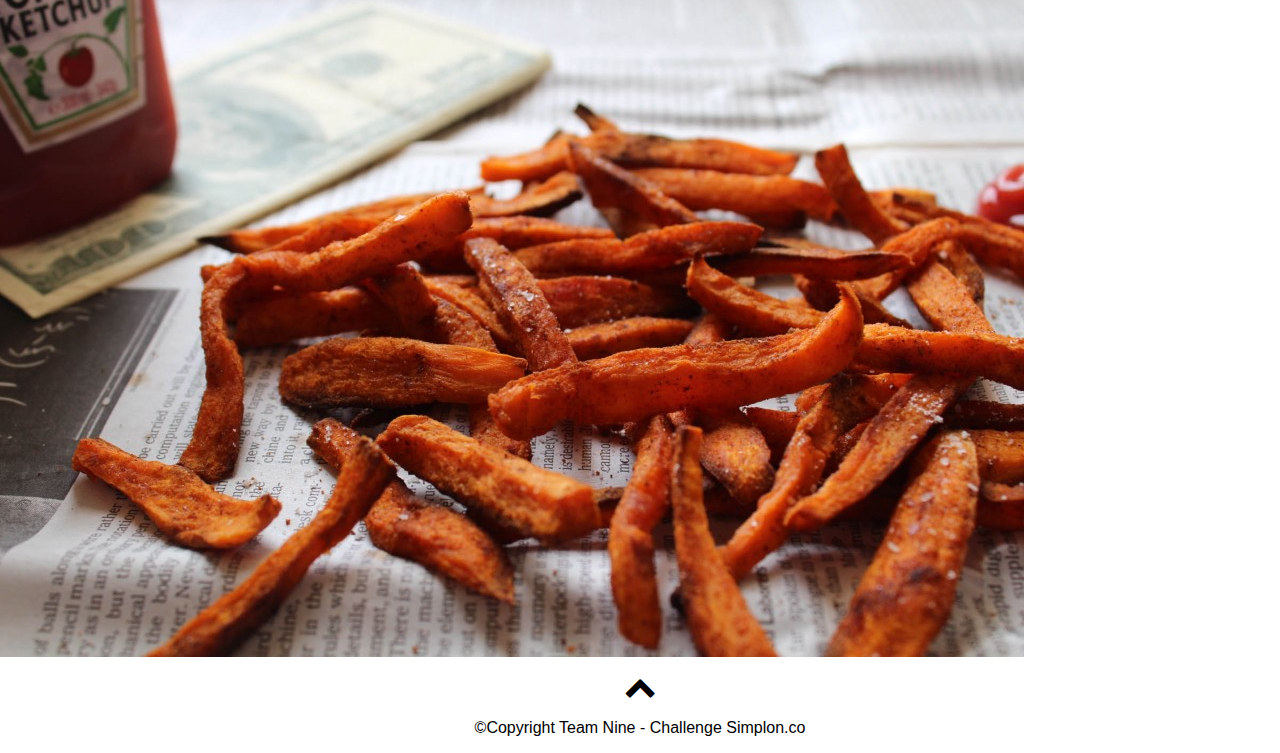
==== commit 63e1897a: "intulite" ====
--- a/html/index.html
+++ b/html/index.html
@@ -12,21 +12,22 @@
 <body>
     <header id="header">
         <nav class="header-nav">
-            <ul class="header-nav-buttons-list">
-                <li class="header-nav-buttons"><a class="header-nav-buttons-links" href="index.html">Notre Concept</a></li>
-                <li class="header-nav-buttons"><a class="header-nav-buttons-links" href="nos-burgers.html">Nos Burgers</a></li>
-                <li class="header-nav-buttons"><a class="header-nav-buttons-links" href="index.html"><img class="logo" src="../images/logo-small.png" alt="Panamburger"></a></li>
-                <li class="header-nav-buttons"><a class="header-nav-buttons-links" href="nous-trouver.html">Nous Trouver</a></li>
-                <li class="header-nav-buttons header-nav-buttons-social"><i class="fa fa-facebook"></i></li>
-                <li class="header-nav-buttons header-nav-buttons-social"><i class="fa fa-twitter"></i></li>
-                <li class="header-nav-buttons header-nav-buttons-social"><i class="fa fa-instagram"></i></li>
+            <ul>
+                <li class="header-header-nav-links"></li>
+                <li class="header-header-nav-links"></li>
+                <li class="logo  header-nav-links"><img src="../images/logo.png" alt="panamburger logo"></li>
+                <li class="header-nav-links"></li>
+                <li class="header-nav-links"></li>
+                <li class="header-nav-links header-nav-links-social-buttons"></li>
+                <li class="header-nav-links header-nav-links-social-buttons"></li>
+                <li class="header-nav-links header-nav-links-social-buttons"></li>
             </ul>
         </nav>
         <div class="header-hero-image">
-            <h1 class="header-hero-image-title">Le Burger à la Française</h1>
+            <h1 class="header-hero-image-title">blablablabalablabla</h1>
         </div>
     </header>
-    <main>
+    <main class="main-content-index">
         <div class="main-content-container-first">
           <h2 class="main-content-title">Notre Concept</h2>
             <img src="../images/produits.jpg" alt="nos produits">
@@ -48,14 +49,17 @@
             <img src="../images/savoureux.jpg" alt="nos produits">
         </div>
      </main>
+
+
+
         <div class="main-content-container-instagram">
-
+            
             <div class="main-content-container-instagram-title">
                 <h2>Suivez nous sur les réseaux sociaux</h2>
             </div>
+            
 
-
-            <div class="main-content-container-instagram-line-one">
+            <div class="git ">
                 <img src="../images/insta1.jpg">
                 <img src="../images/insta10.jpg">
                 <img src="../images/insta2.jpg">
--- a/css/style.css
+++ b/css/style.css
@@ -1,78 +1,3 @@
-<<<<<<< HEAD
-*{
-    margin: 0;
-    padding: 0;
-}
-
-
-/*  --------------   *\
-        Navbar
-\*   -------------- */
-.header-nav {
-    display: flex;
-    justify-content: center;
-    width: 100%;
-    padding-top: 10px;
-    position: fixed;
-    background-color: white;
-    margin: 0;
-}
-
-.header-nav-buttons-list {
-    display: flex;
-    justify-content: center;
-    align-items: center;
-    list-style: none;
-    margin: 0;
-    font-family: 'Slabo 27px', serif;
-    padding: 0;
-}
-
-.header-nav-buttons {
-    margin: 0 15px;
-    font-size: 1em;
-    flex-grow: 1;
-}
-
-.header-nav-buttons-links {
-    text-decoration: none;
-    color: black;
-}
-
-.logo {
-    height: 7em;
-}
-
-.header-nav-buttons-social {
-    color: black;
-    font-size: 1.5em
-}
-
-/*  --------------   *\
-      Hero Image
-\*   -------------- */
-
-.header-hero-image {
-    background: url(../images/hero.jpg) no-repeat center;
-    background-size: cover;
-    display: flex;
-    align-items: center;
-    justify-content: center;
-    height: 600px;
-    background-color: rgba(0, 0, 0, 0.4)
-}
-
-.header-hero-image-title {
-    color: white;
-    font-family: 'Slabo 27px', serif;
-    text-align: center;
-    font-size: 5em;
-    text-shadow: 0.03em 0.01em #414351;
-}
-
-
-
-=======
 
 h1, h2, h3, h4 {
   font-family: 'Slabo 27px', serif;
@@ -165,4 +90,12 @@
 .fa {
 	color: black;
 }
->>>>>>> a3caae965ef81f7f8716aab4624ffe80dbb3c65c
+
+					/*MEDIA QUERIES */
+
+
+			/*MAIN 2*/
+
+	.main-content-container-instagram-line-one{
+
+	}
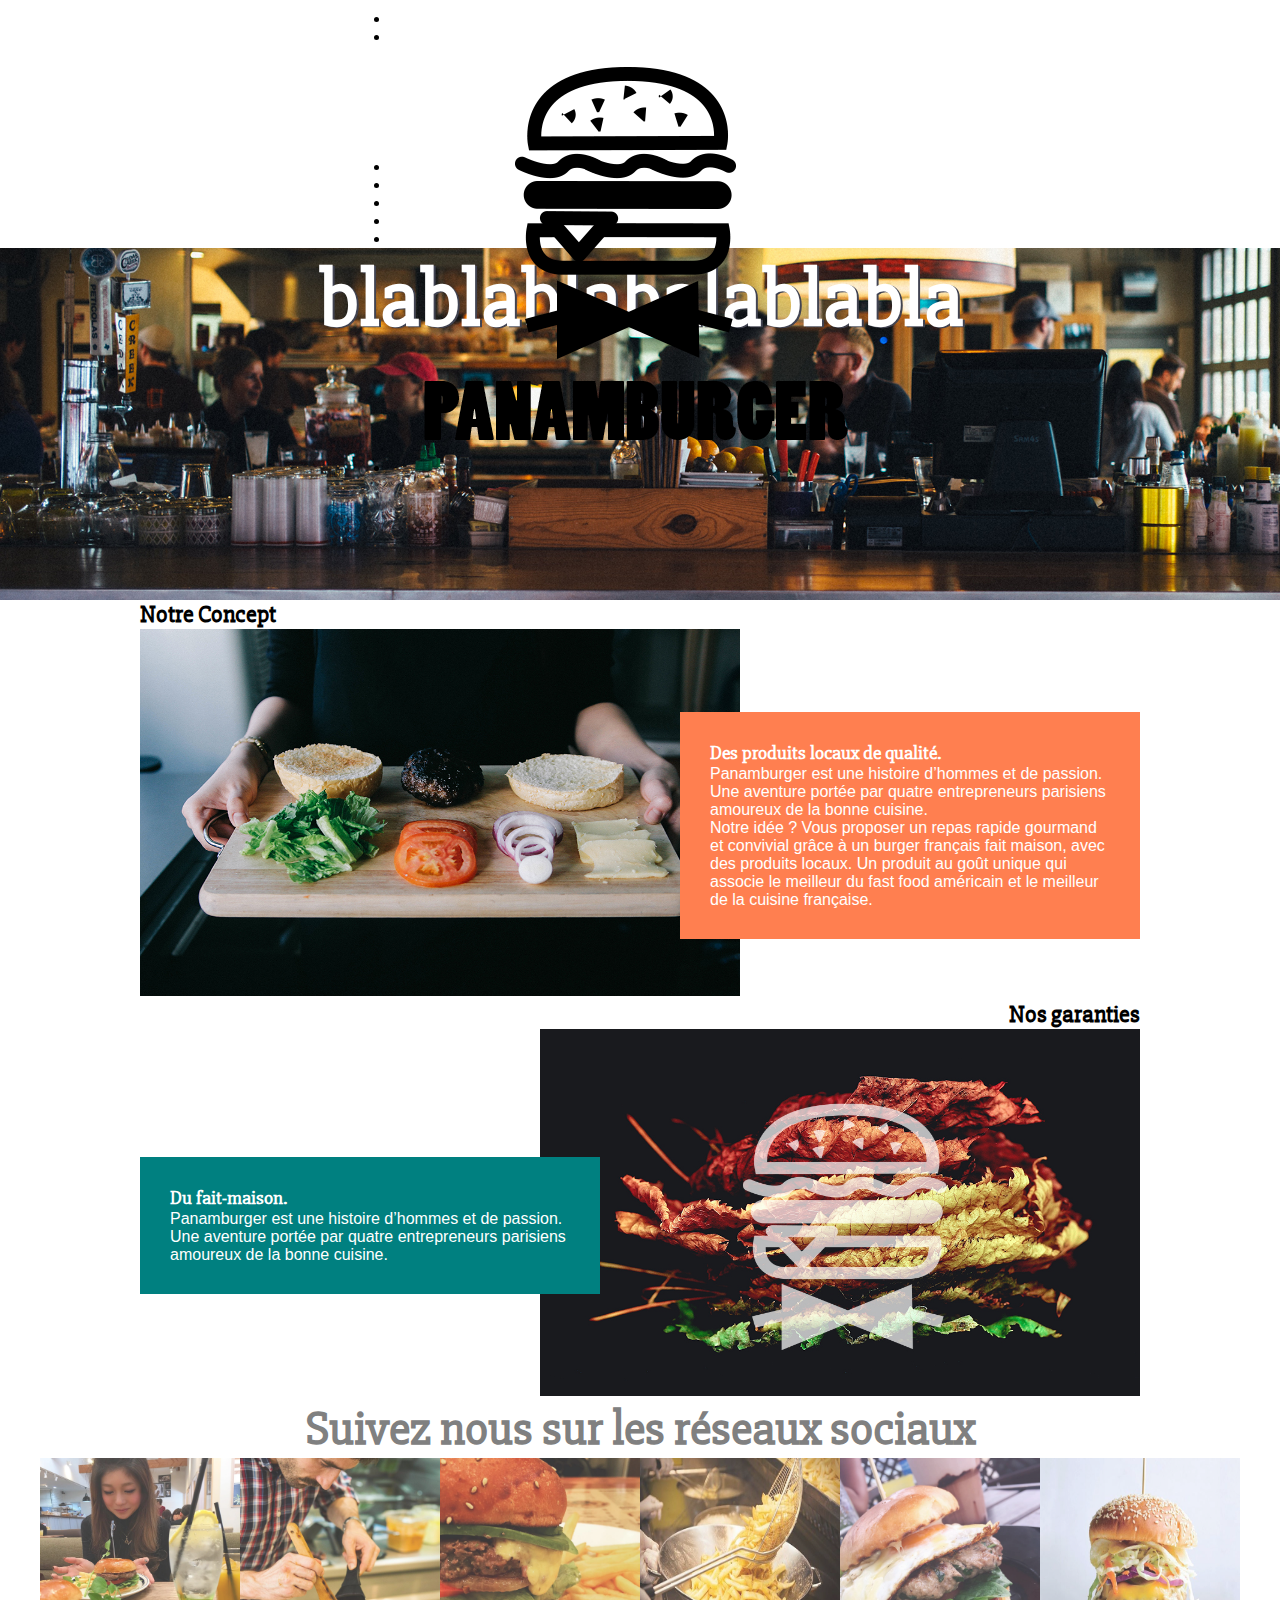
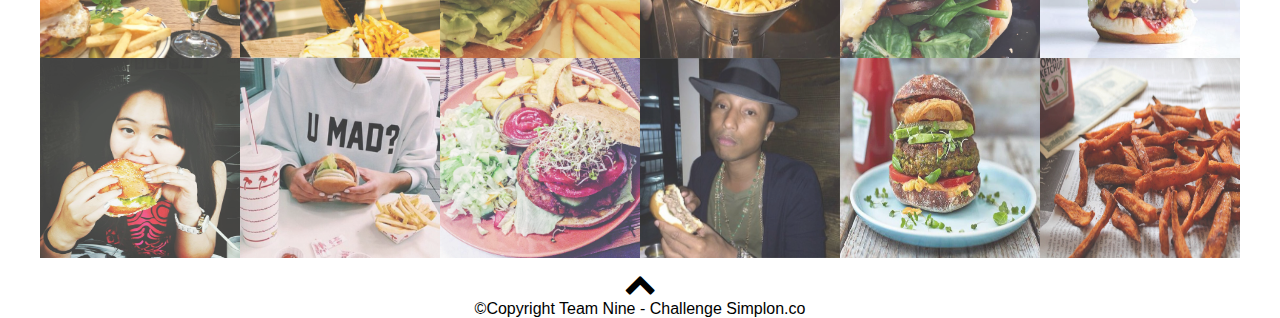
==== commit 162f35de: "resolution conflits" ====
--- a/html/index.html
+++ b/html/index.html
@@ -53,13 +53,13 @@
 
 
         <div class="main-content-container-instagram">
-            
+
             <div class="main-content-container-instagram-title">
                 <h2>Suivez nous sur les réseaux sociaux</h2>
             </div>
-            
 
-            <div class="git ">
+
+            <div class="main-content-container-instagram-line-one">
                 <img src="../images/insta1.jpg">
                 <img src="../images/insta10.jpg">
                 <img src="../images/insta2.jpg">
--- a/css/style.css
+++ b/css/style.css
@@ -1,3 +1,79 @@
+
+*{
+    margin: 0;
+    padding: 0;
+}
+
+
+/*  --------------   *\
+        Navbar
+\*   -------------- */
+.header-nav {
+    display: flex;
+    justify-content: center;
+    width: 100%;
+    padding-top: 10px;
+    position: fixed;
+    background-color: white;
+    margin: 0;
+}
+
+.header-nav-buttons-list {
+    display: flex;
+    justify-content: center;
+    align-items: center;
+    list-style: none;
+    margin: 0;
+    font-family: 'Slabo 27px', serif;
+    padding: 0;
+}
+
+.header-nav-buttons {
+    margin: 0 15px;
+    font-size: 1em;
+    flex-grow: 1;
+}
+
+.header-nav-buttons-links {
+    text-decoration: none;
+    color: black;
+}
+
+.logo {
+    height: 7em;
+}
+
+.header-nav-buttons-social {
+    color: black;
+    font-size: 1.5em
+}
+
+/*  --------------   *\
+      Hero Image
+\*   -------------- */
+
+.header-hero-image {
+    background: url(../images/hero.jpg) no-repeat center;
+    background-size: cover;
+    display: flex;
+    align-items: center;
+    justify-content: center;
+    height: 600px;
+    background-color: rgba(0, 0, 0, 0.4)
+}
+
+.header-hero-image-title {
+    color: white;
+    font-family: 'Slabo 27px', serif;
+    text-align: center;
+    font-size: 5em;
+    text-shadow: 0.03em 0.01em #414351;
+}
+
+/*  ----------------------  *\
+     Main - Part 1 - Concept
+\*   --------------------- */
+
 
 h1, h2, h3, h4 {
   font-family: 'Slabo 27px', serif;
@@ -40,28 +116,31 @@
   text-align: right;
 }
 
+/*  ----------------------  *\
+    Main - Part 2 - Instagram
+\*   --------------------- */
 
 .main-content-container-instagram-title {
-	display: flex;
-	justify-content: center;
-	font-size: 2em;
-	font-family: 'Slabo 27px', serif;
-	color:grey;
+    display: flex;
+    justify-content: center;
+    font-size: 2em;
+    font-family: 'Slabo 27px', serif;
+    color:grey;
     }
 
 
 .main-content-container-instagram-line-one {
-	display: flex;
-	align-items: stretch;
-	flex-wrap: wrap;
-	justify-content: center;
+    display: flex;
+    align-items: stretch;
+    flex-wrap: wrap;
+    justify-content: center;
 
 }
 
 
 .main-content-container-instagram-line-one img {
-	width: 200px;
-	height: 200px;
+    width: 200px;
+    height: 200px;
  -webkit-transition: all 0.3s ease-in-out;
     -moz-transition: all 0.3s ease-in-out;
     -o-transition: all 0.3s ease-in-out;
@@ -78,24 +157,19 @@
         opacity: 1.3 ;
 }
 
+/*  --------------   *\
+        Footer
+\*   -------------- */
+
 footer {
-	display: flex;
-	justify-content: center;
-	flex-direction: column;
-	align-items: center;
-	/*border: 2px solid green;*/
-	padding-top: 10px;
+    display: flex;
+    justify-content: center;
+    flex-direction: column;
+    align-items: center;
+    /*border: 2px solid green;*/
+    padding-top: 10px;
 }
 
 .fa {
-	color: black;
+    color: black;
 }
-
-					/*MEDIA QUERIES */
-
-
-			/*MAIN 2*/
-
-	.main-content-container-instagram-line-one{
-
-	}
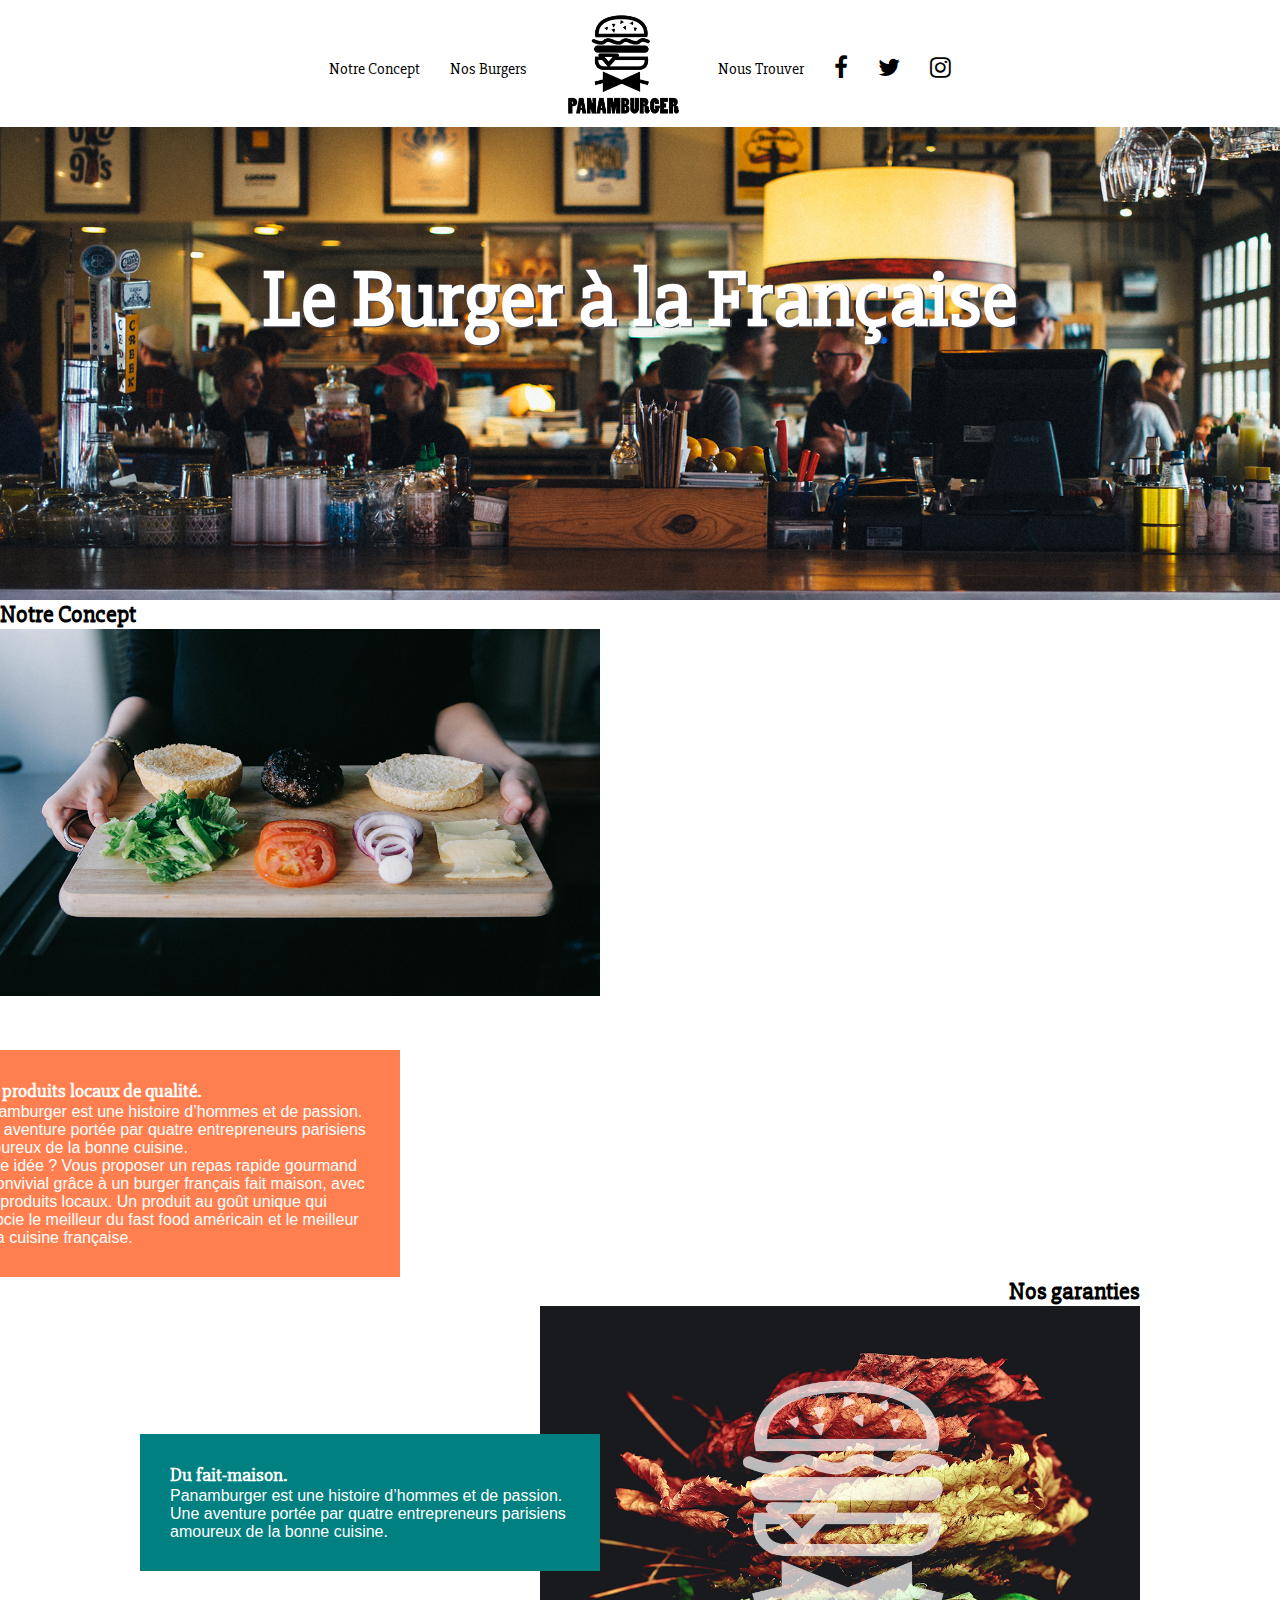
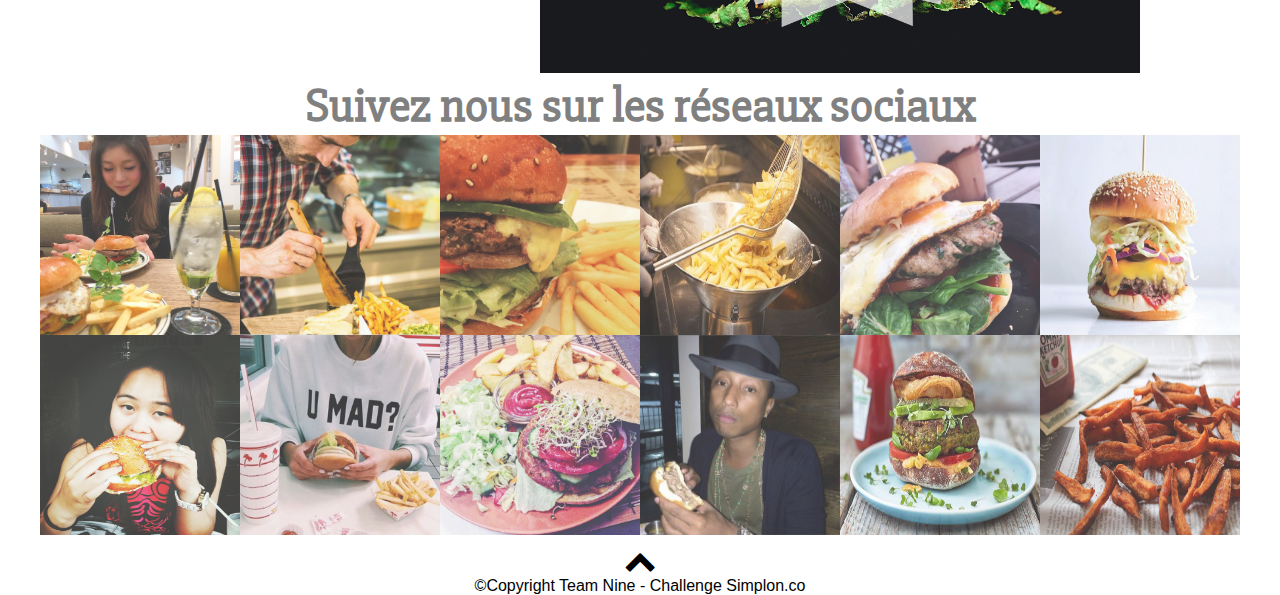
==== commit 3e547849: "Merge branch 'yacine-nav' of https://github.com/yoannlg/panamburger" ====
--- a/html/index.html
+++ b/html/index.html
@@ -12,22 +12,21 @@
 <body>
     <header id="header">
         <nav class="header-nav">
-            <ul>
-                <li class="header-header-nav-links"></li>
-                <li class="header-header-nav-links"></li>
-                <li class="logo  header-nav-links"><img src="../images/logo.png" alt="panamburger logo"></li>
-                <li class="header-nav-links"></li>
-                <li class="header-nav-links"></li>
-                <li class="header-nav-links header-nav-links-social-buttons"></li>
-                <li class="header-nav-links header-nav-links-social-buttons"></li>
-                <li class="header-nav-links header-nav-links-social-buttons"></li>
+            <ul class="header-nav-buttons-list">
+                <li class="header-nav-buttons"><a class="header-nav-buttons-links" href="index.html">Notre Concept</a></li>
+                <li class="header-nav-buttons"><a class="header-nav-buttons-links" href="nos-burgers.html">Nos Burgers</a></li>
+                <li class="header-nav-buttons"><a class="header-nav-buttons-links" href="index.html"><img class="logo" src="../images/logo-small.png" alt="Panamburger"></a></li>
+                <li class="header-nav-buttons"><a class="header-nav-buttons-links" href="nous-trouver.html">Nous Trouver</a></li>
+                <li class="header-nav-buttons header-nav-buttons-social"><i class="fa fa-facebook"></i></li>
+                <li class="header-nav-buttons header-nav-buttons-social"><i class="fa fa-twitter"></i></li>
+                <li class="header-nav-buttons header-nav-buttons-social"><i class="fa fa-instagram"></i></li>
             </ul>
         </nav>
         <div class="header-hero-image">
-            <h1 class="header-hero-image-title">blablablabalablabla</h1>
+            <h1 class="header-hero-image-title">Le Burger à la Française</h1>
         </div>
     </header>
-    <main class="main-content-index">
+    <main>
         <div class="main-content-container-first">
           <h2 class="main-content-title">Notre Concept</h2>
             <img src="../images/produits.jpg" alt="nos produits">
@@ -49,9 +48,6 @@
             <img src="../images/savoureux.jpg" alt="nos produits">
         </div>
      </main>
-
-
-
         <div class="main-content-container-instagram">
 
             <div class="main-content-container-instagram-title">
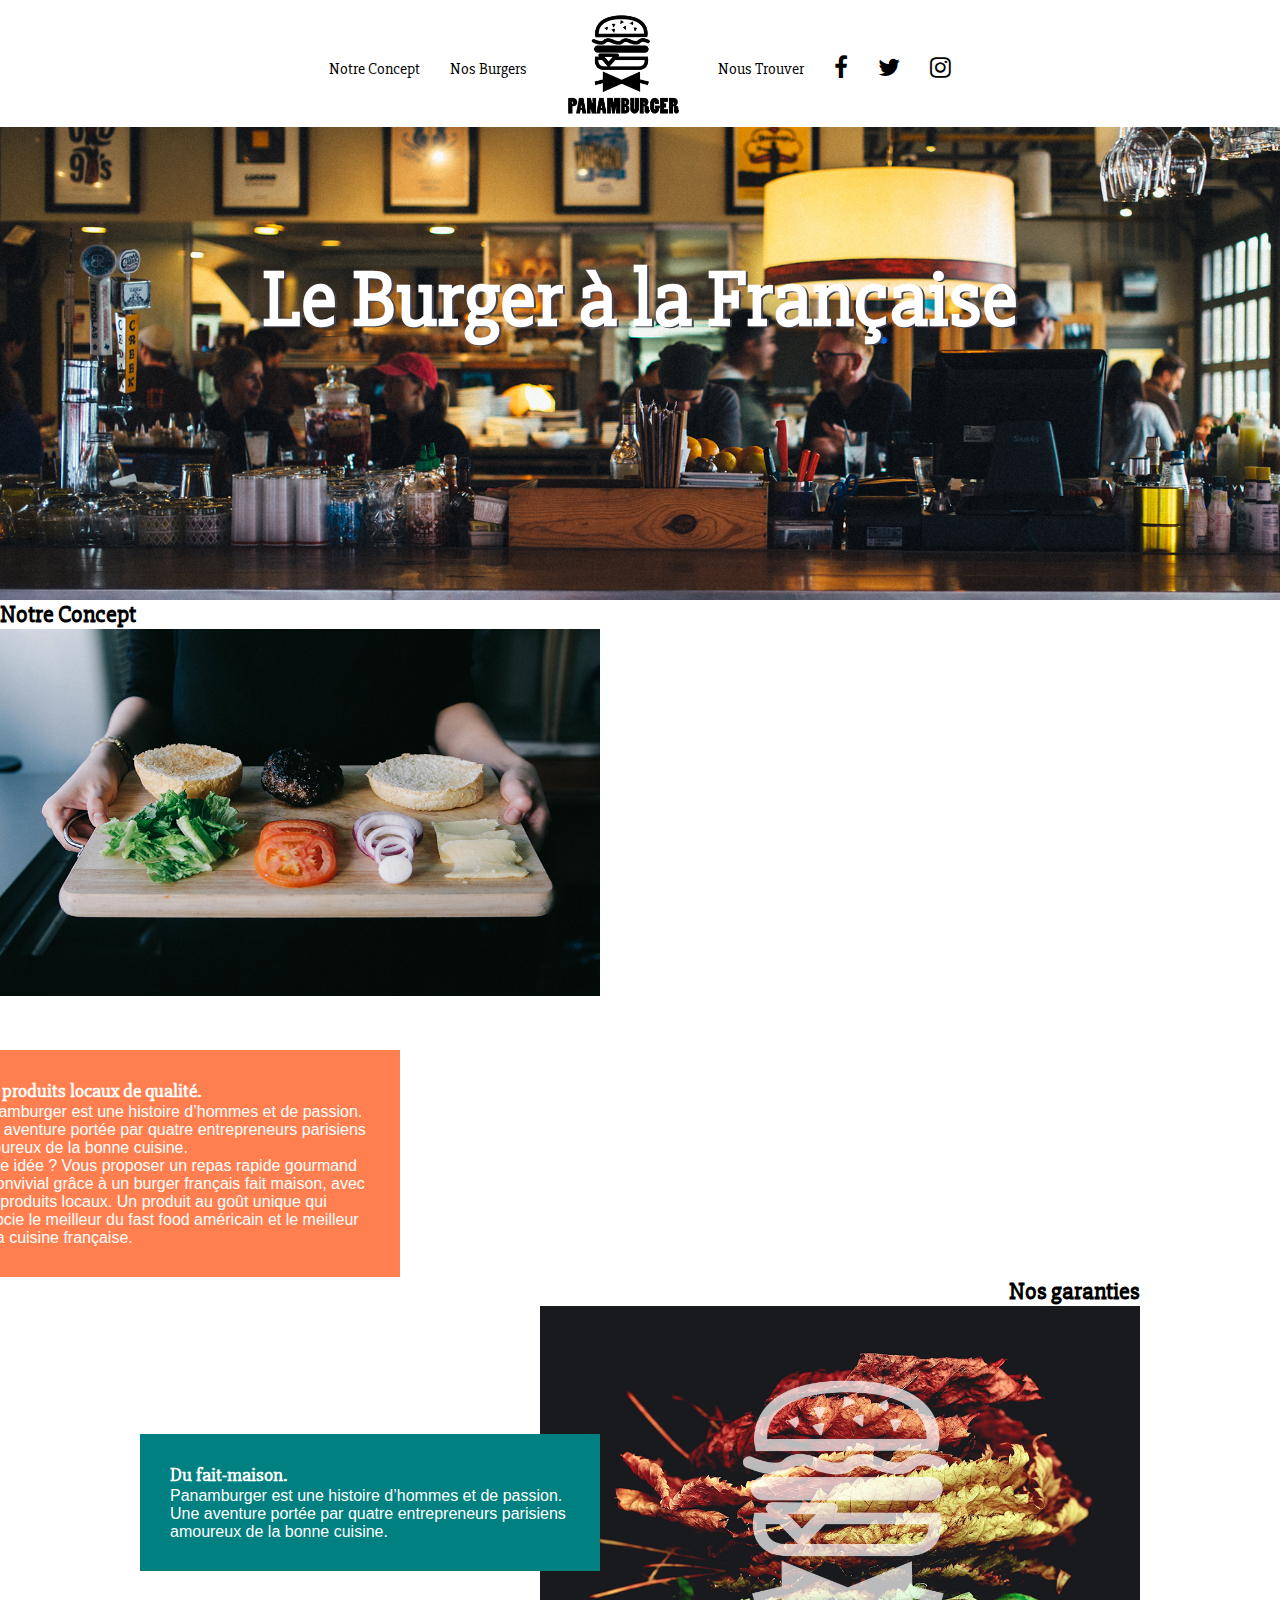
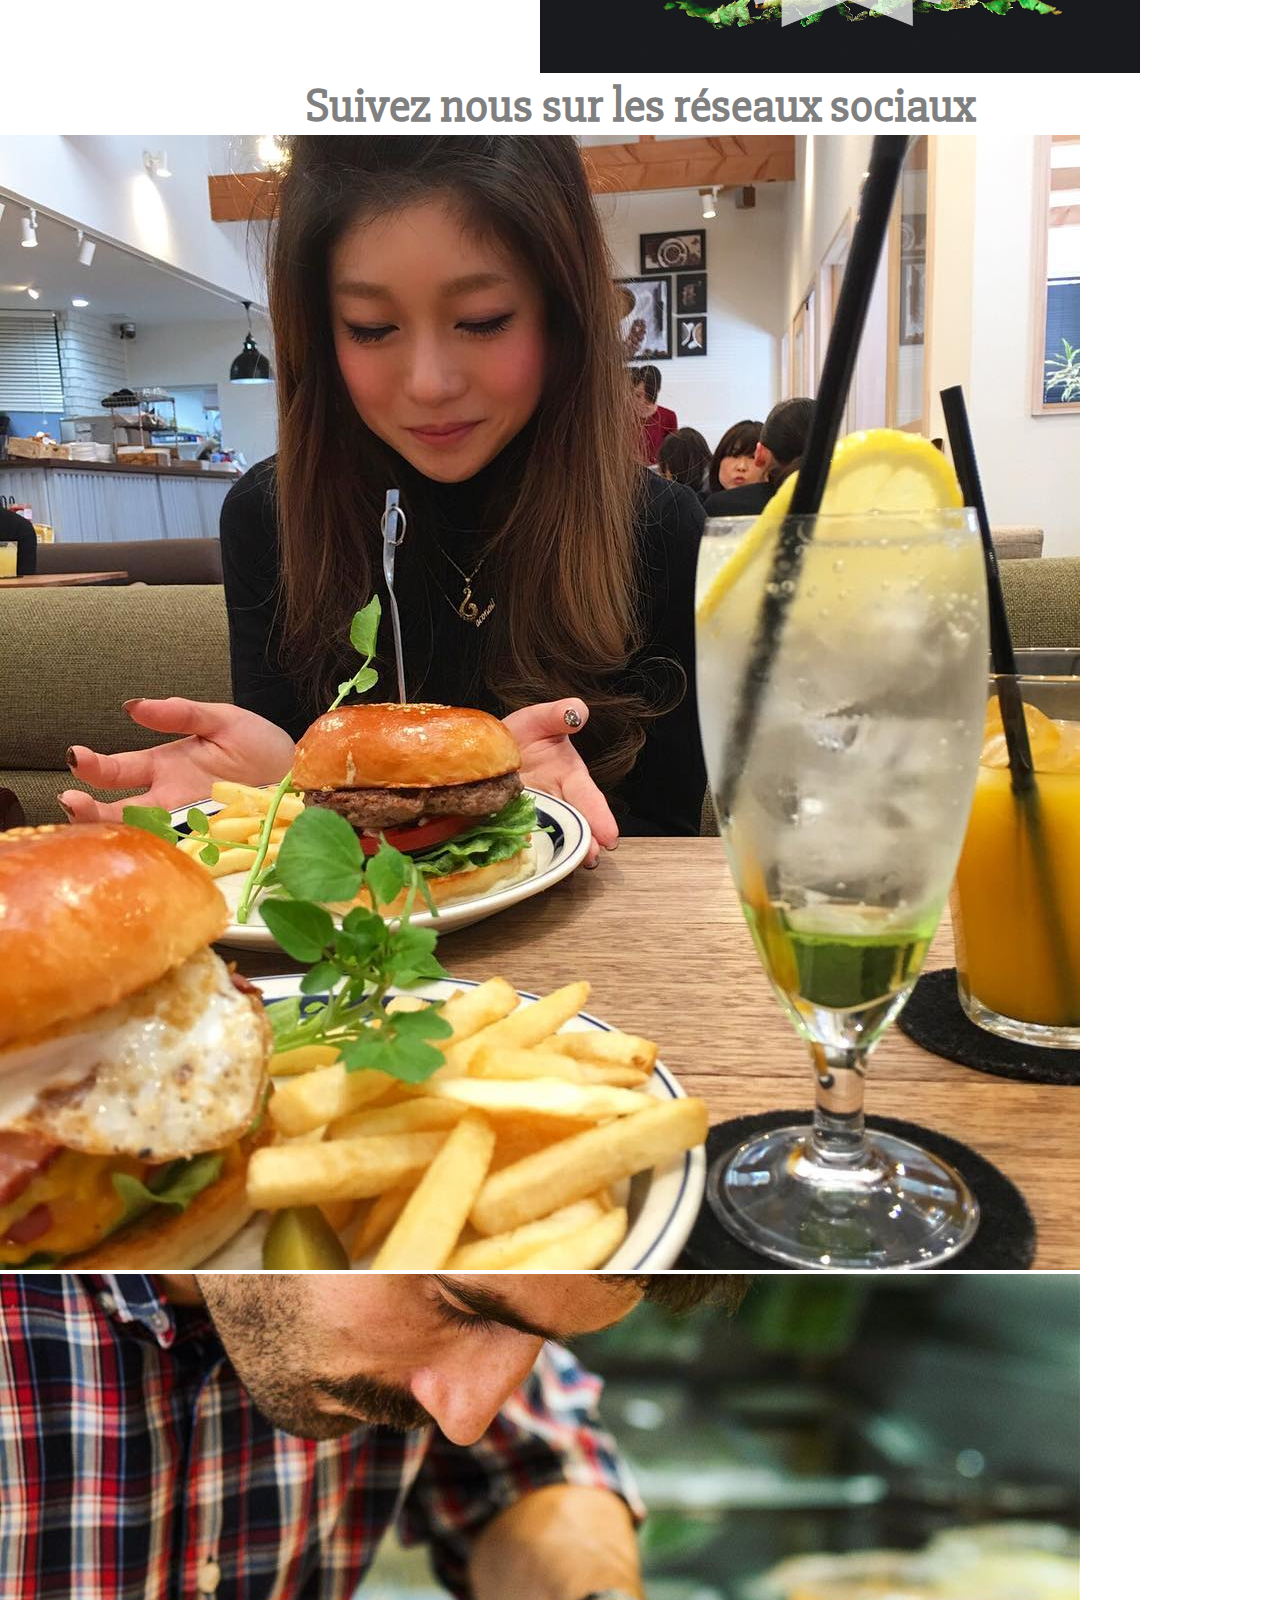
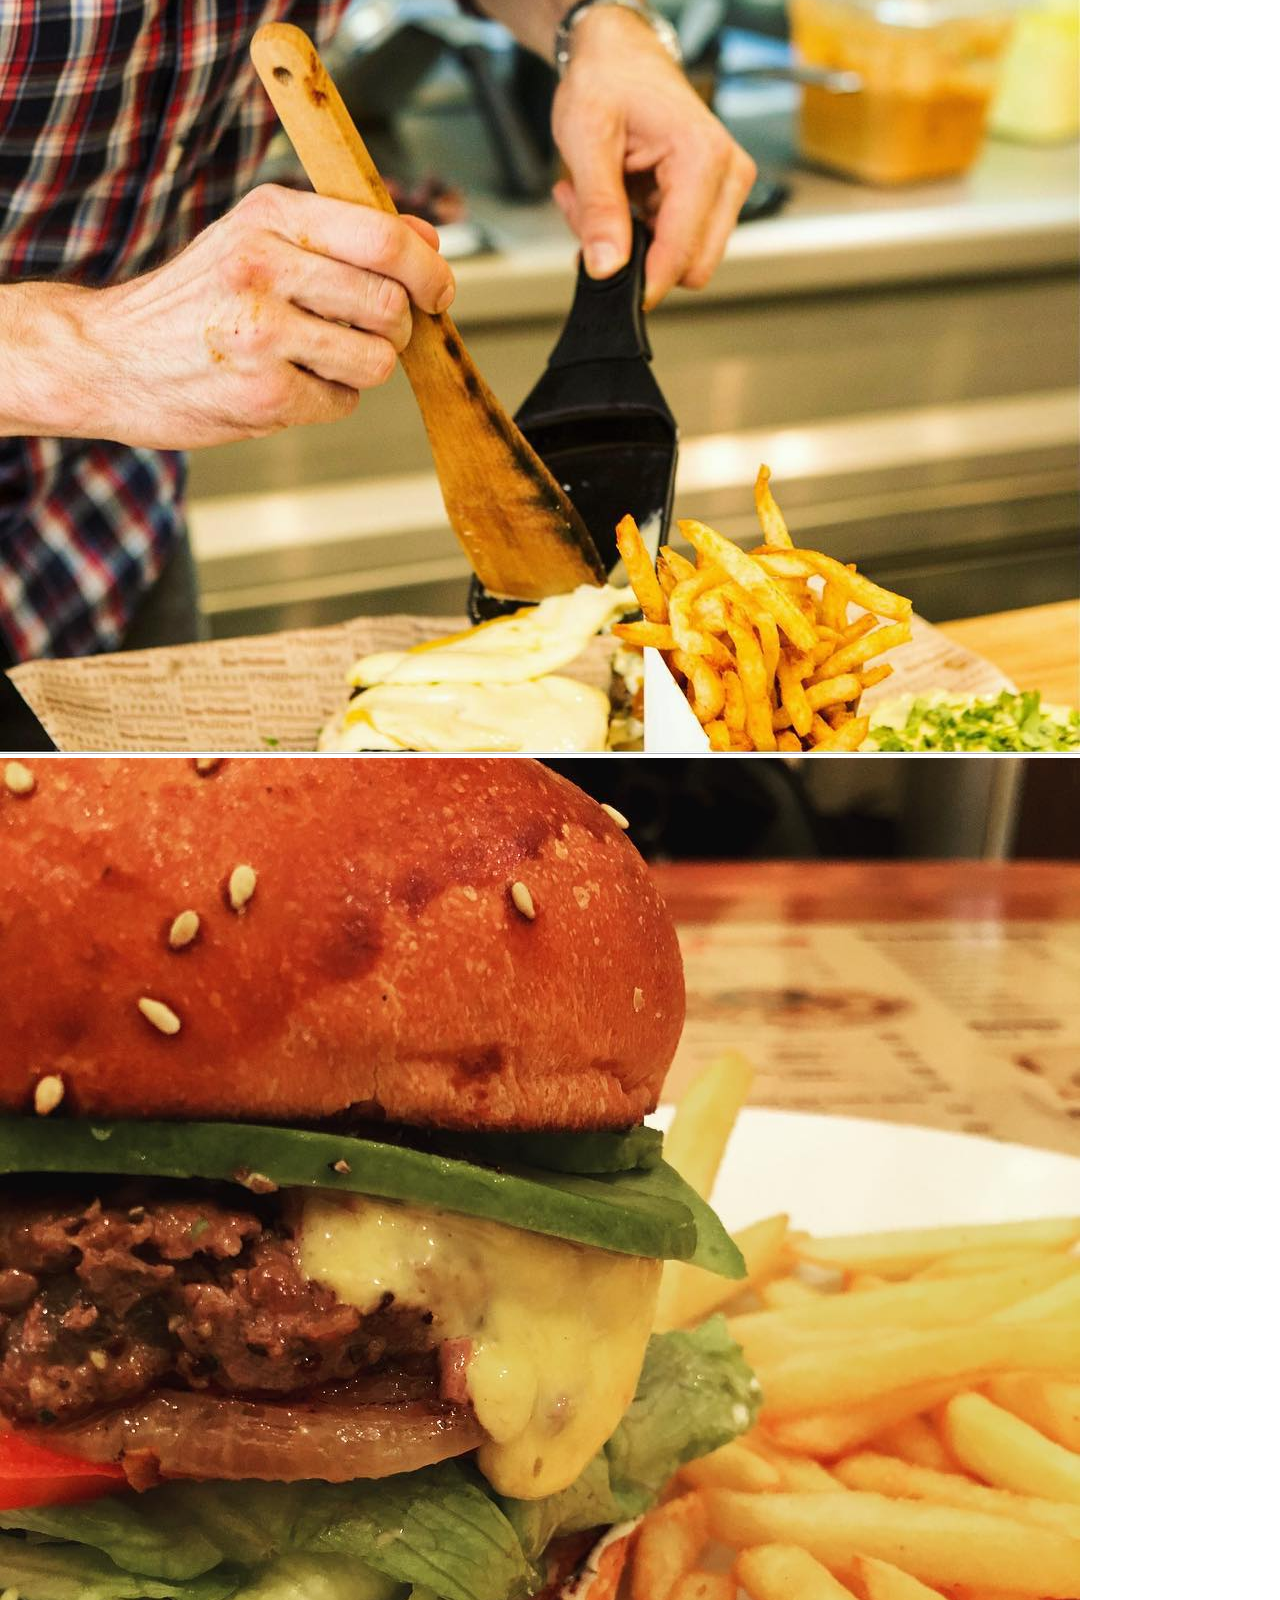
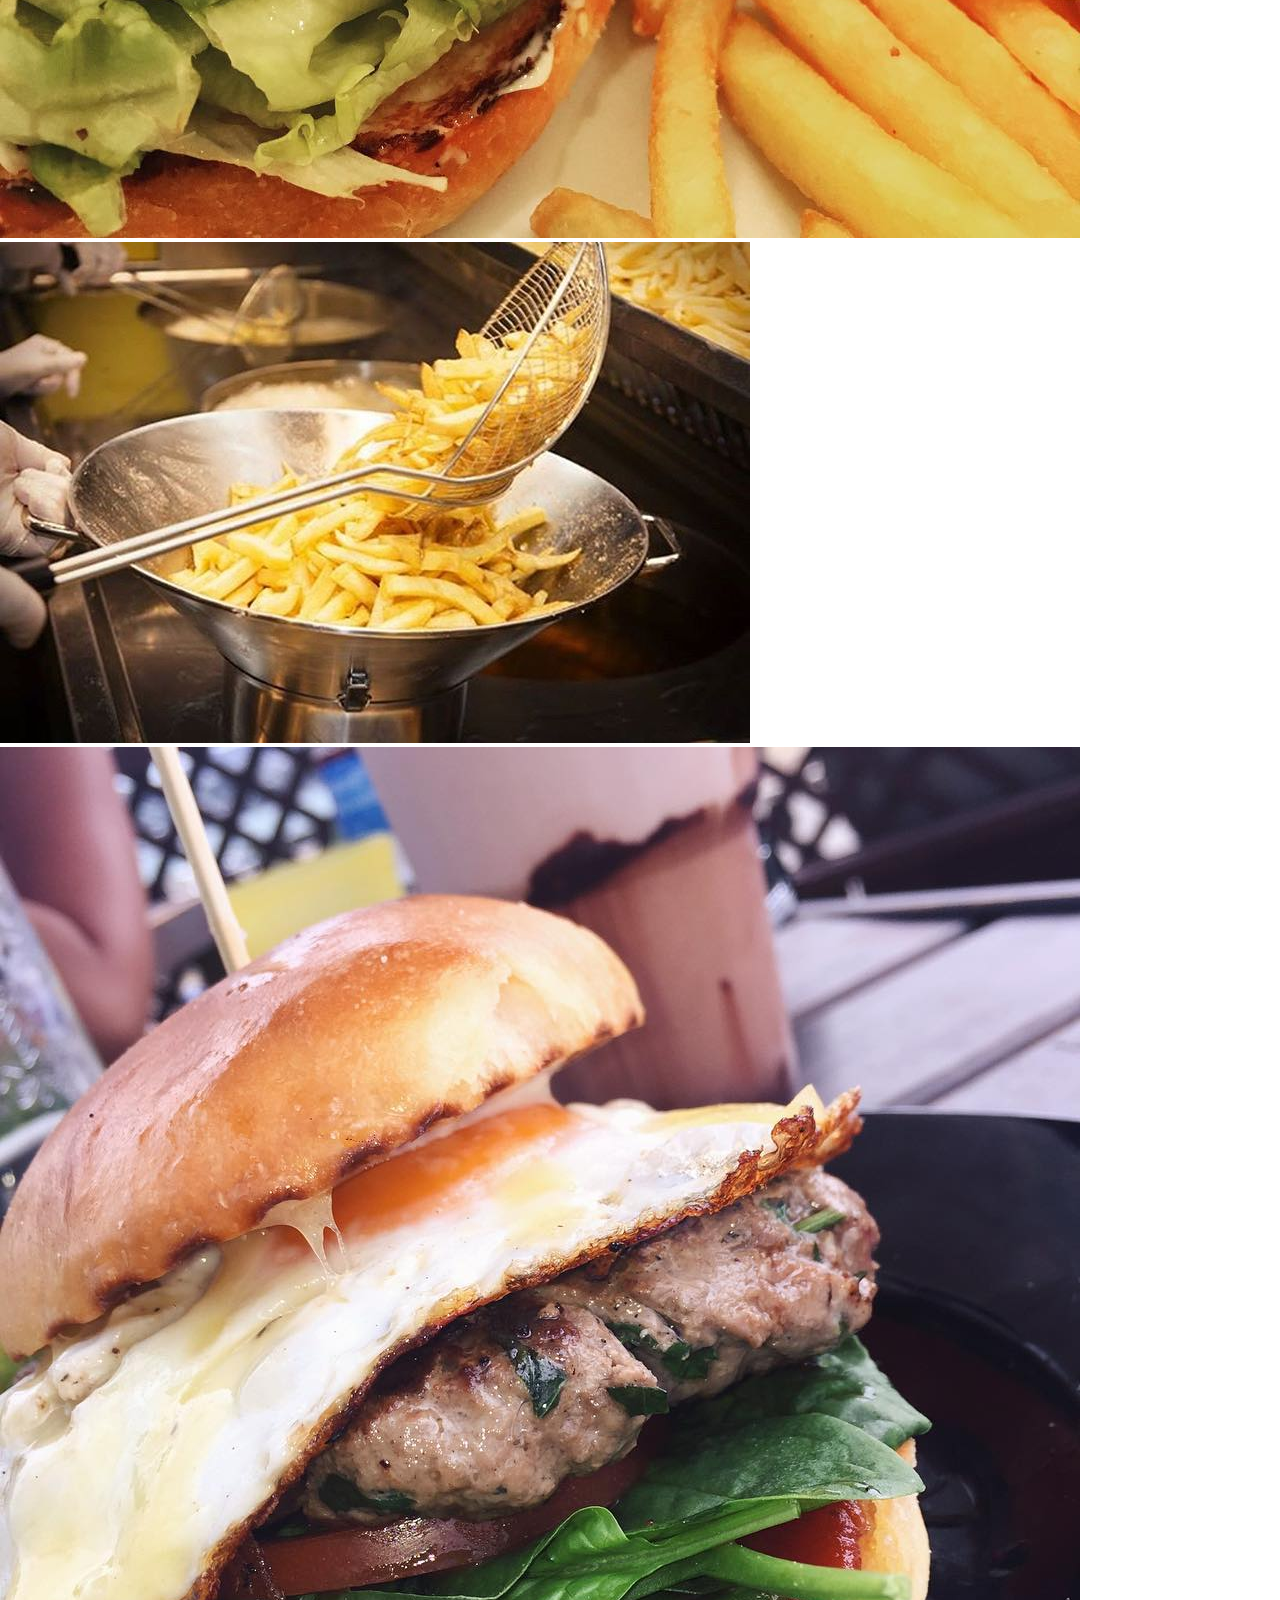
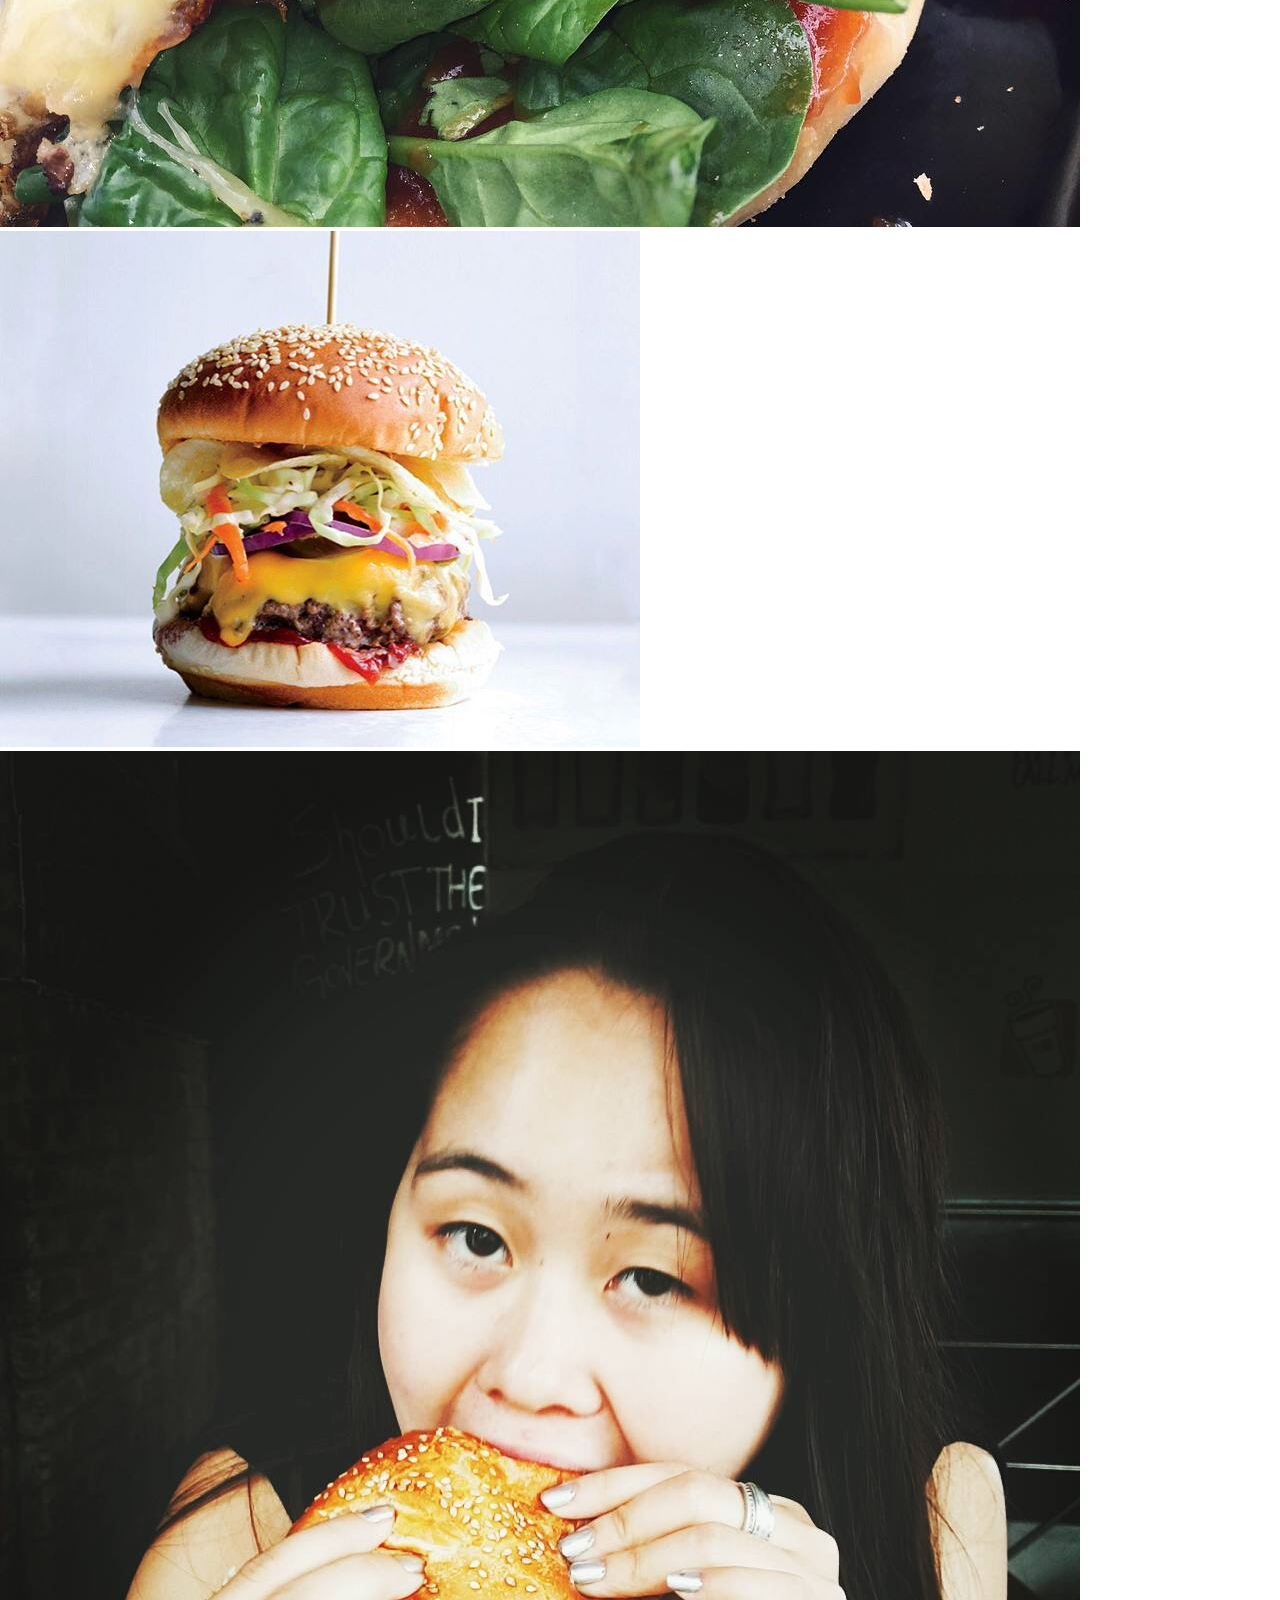
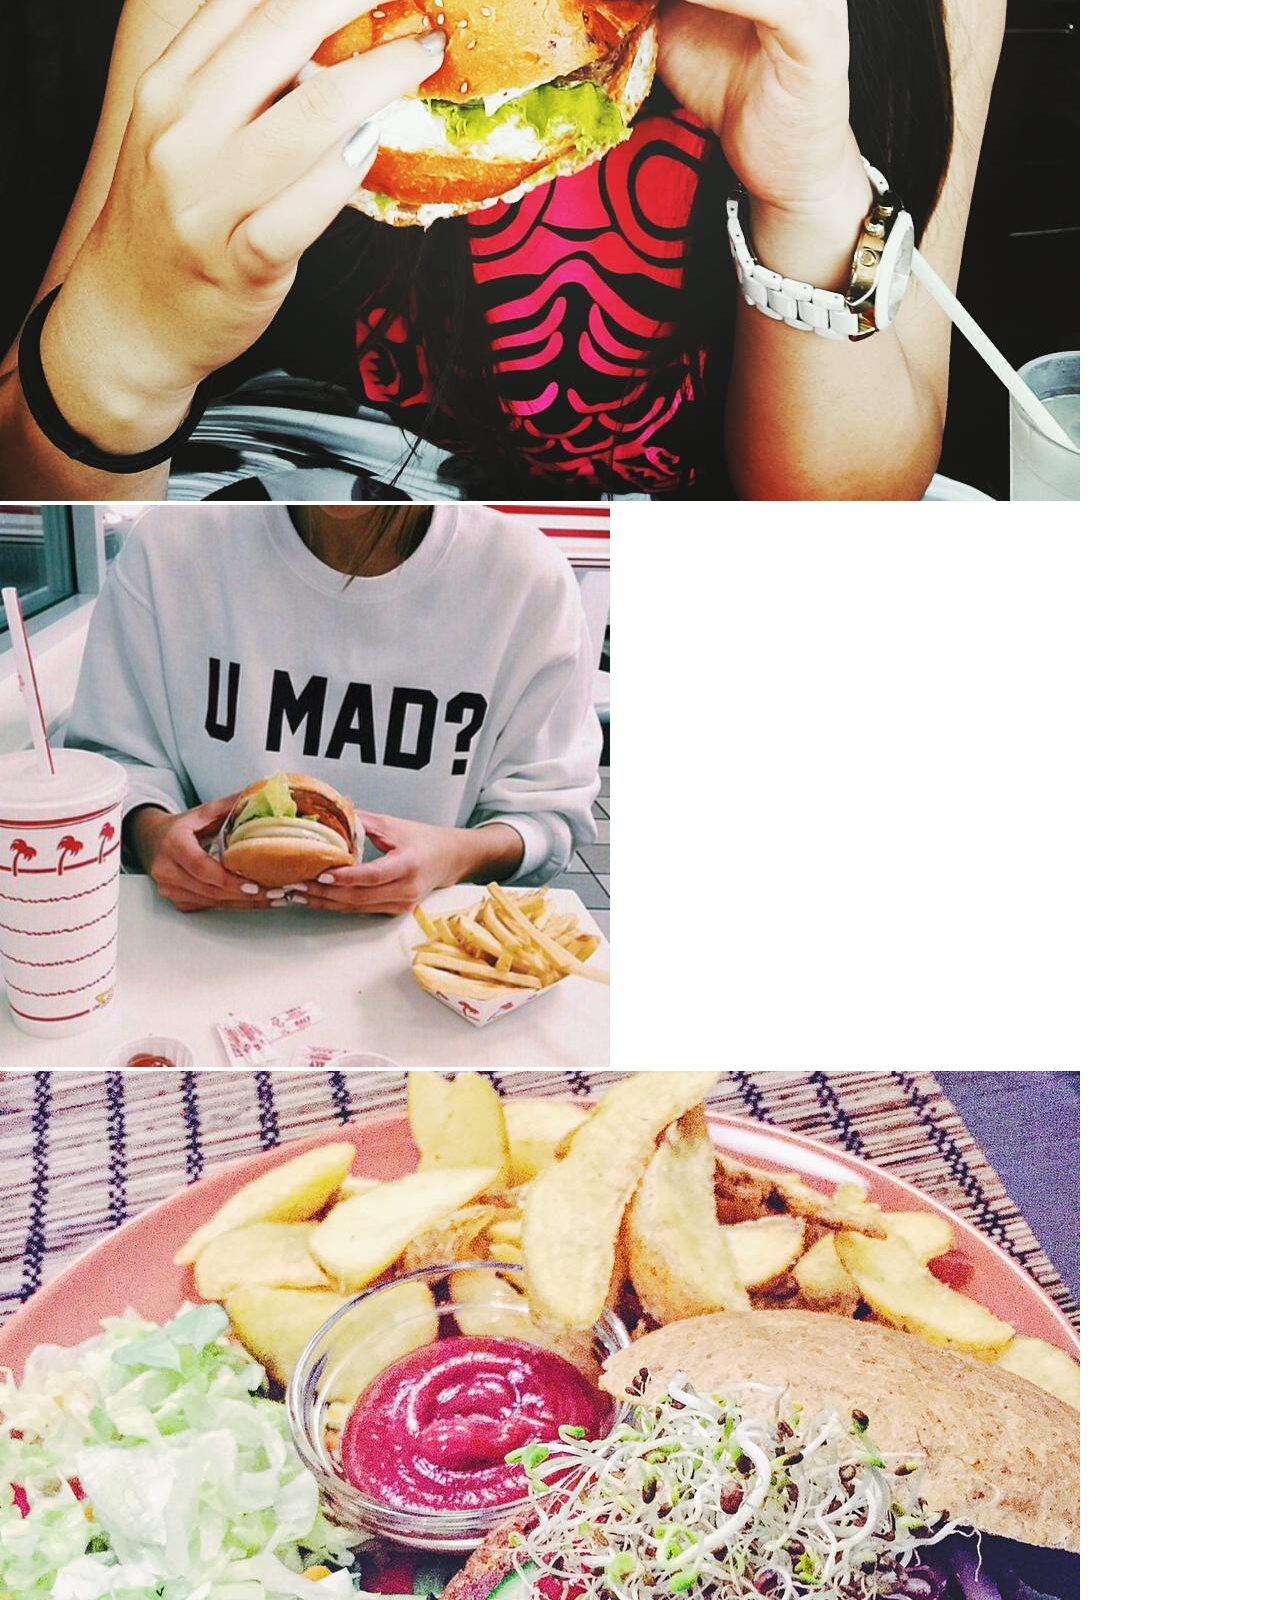
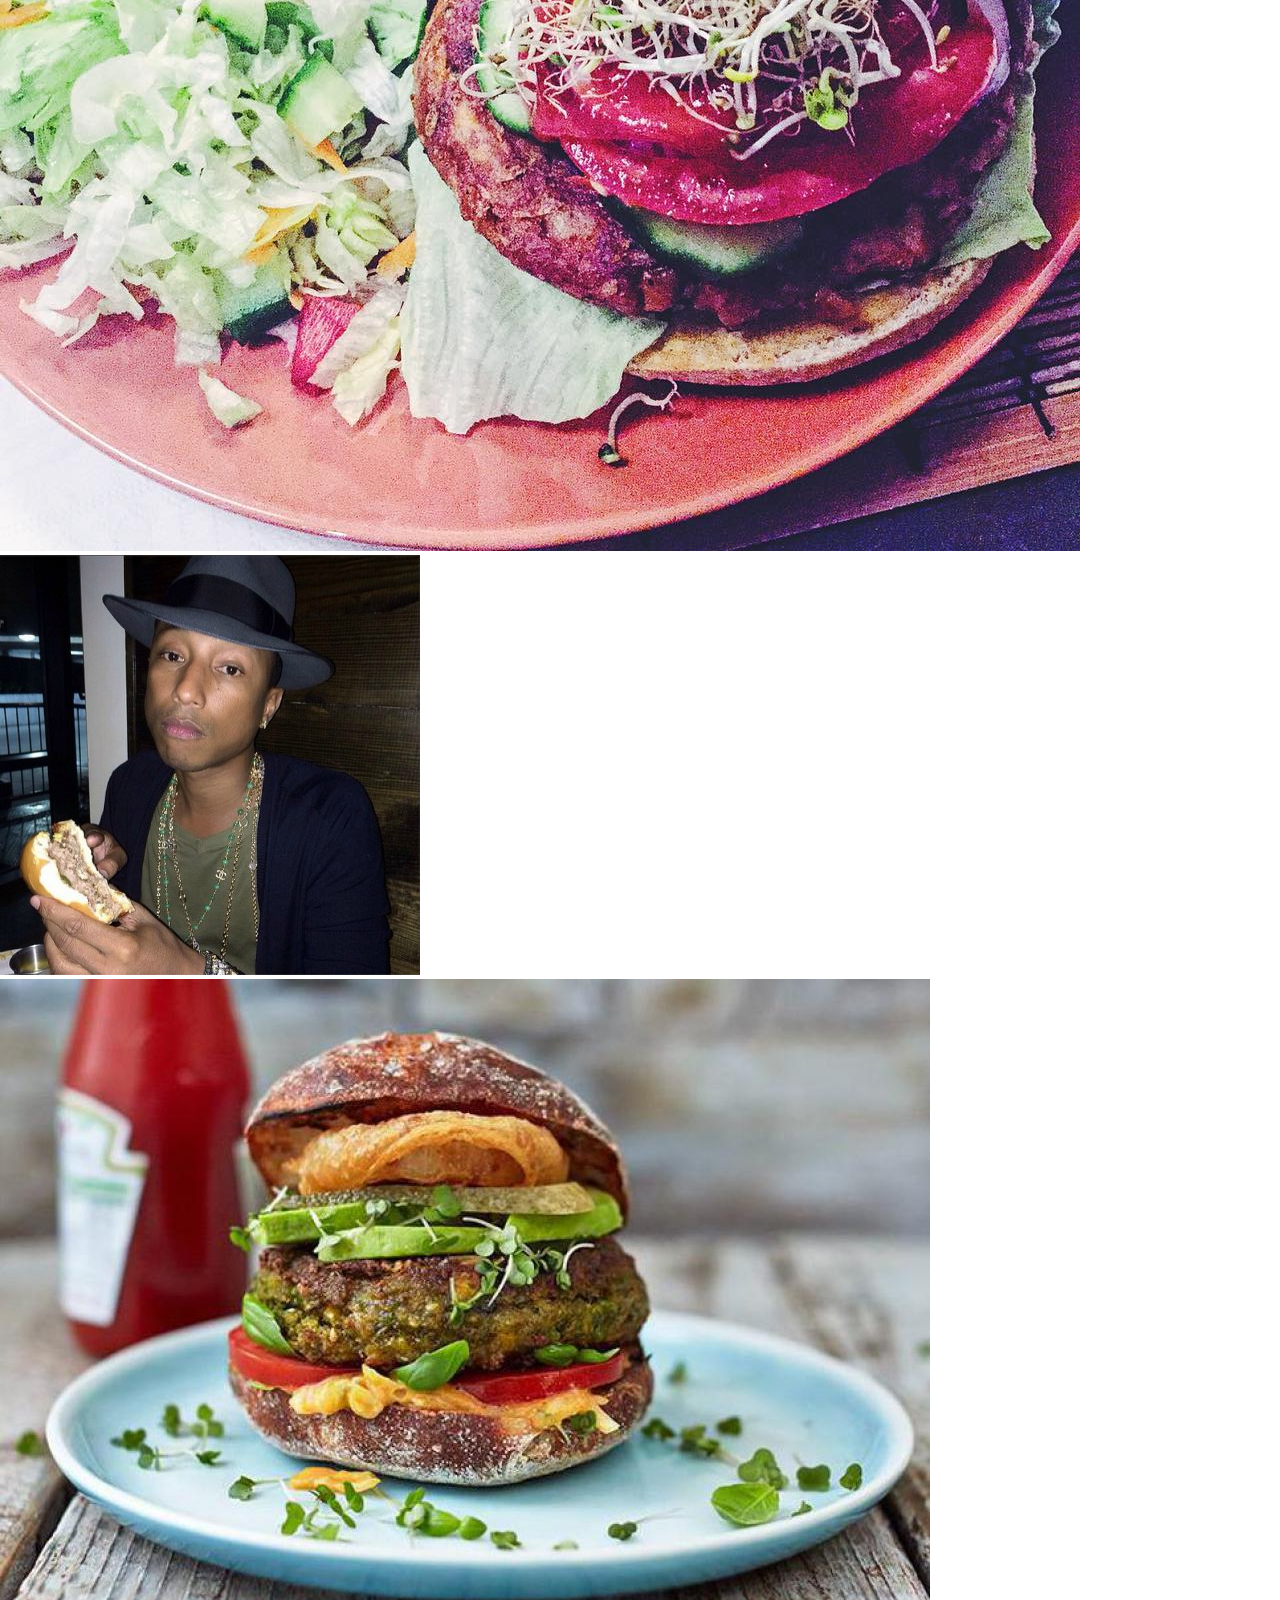
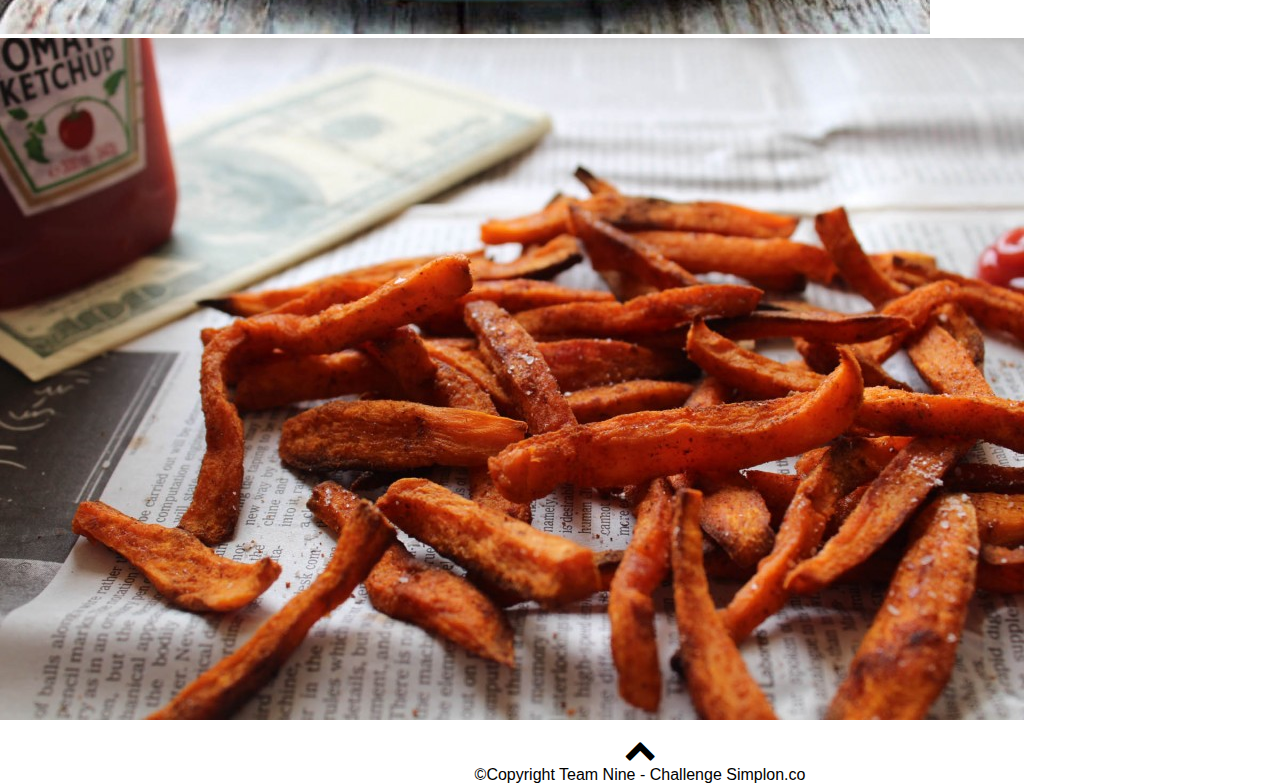
==== commit 71547576: "Merge branch 'master' of https://github.com/yoannlg/panamburger" ====
--- a/html/index.html
+++ b/html/index.html
@@ -55,7 +55,7 @@
             </div>
 
 
-            <div class="main-content-container-instagram-line-one">
+            <div class="git ">
                 <img src="../images/insta1.jpg">
                 <img src="../images/insta10.jpg">
                 <img src="../images/insta2.jpg">
--- a/css/style.css
+++ b/css/style.css
@@ -173,3 +173,20 @@
 .fa {
     color: black;
 }
+
+					/*MEDIA QUERIES */
+
+@media screen and (max-width: 980px)
+{    
+		/*MAIN 2*/
+
+    .main-content-container-instagram-line-one{
+
+    		display: none;
+	}
+
+}
+		
+
+
+	
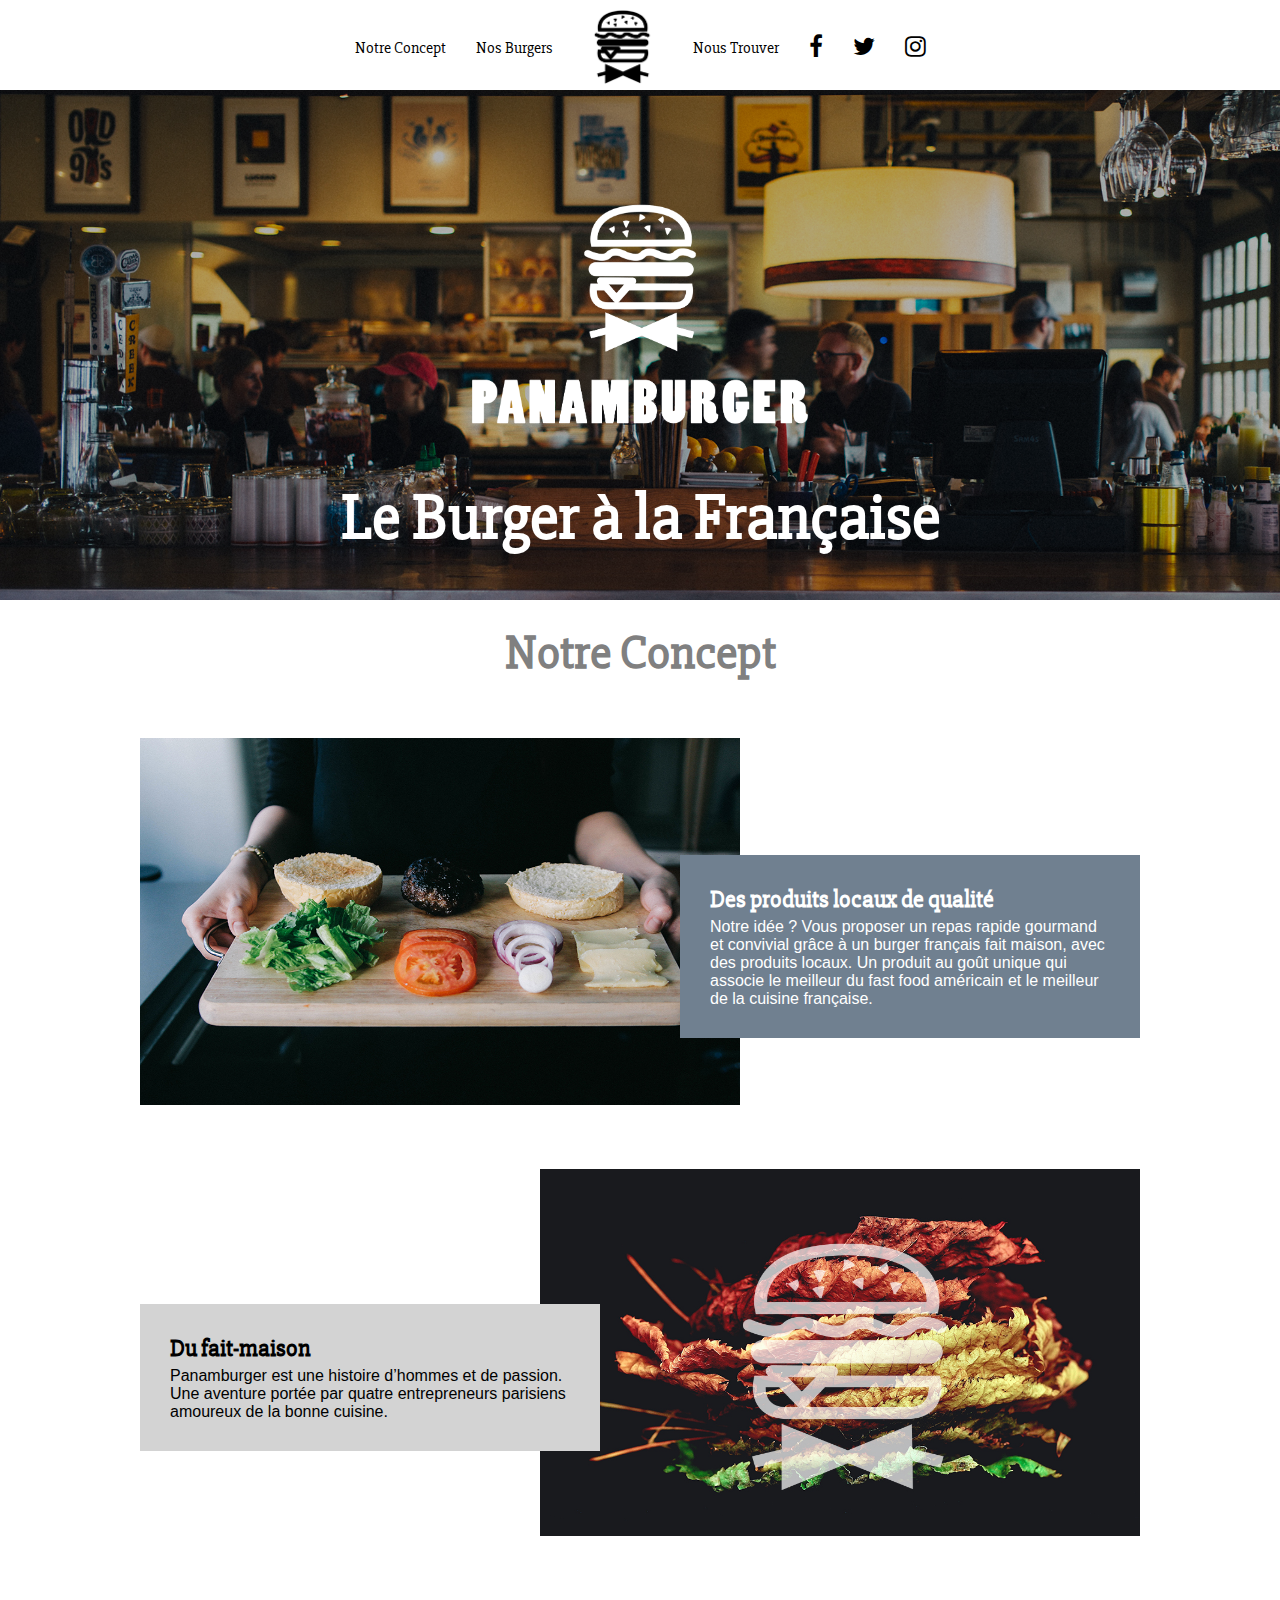
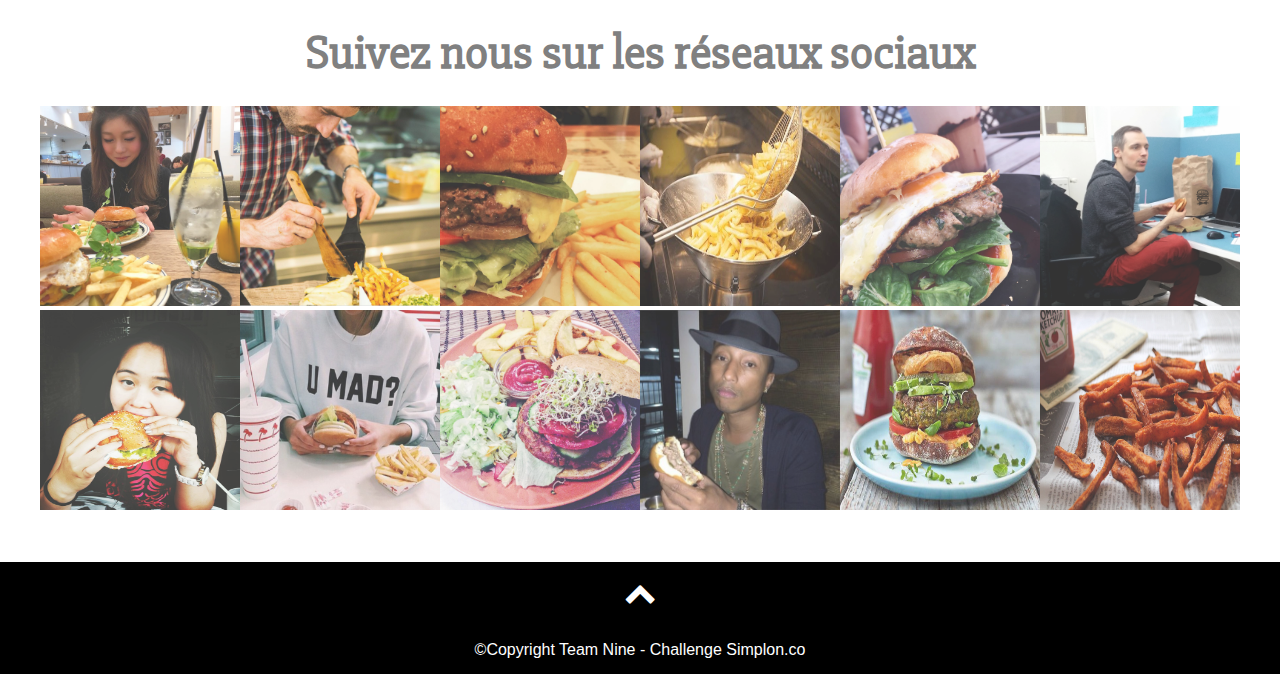
==== commit 41bd0047: "récupération du projet finis" ====
--- a/html/index.html
+++ b/html/index.html
@@ -22,54 +22,61 @@
                 <li class="header-nav-buttons header-nav-buttons-social"><i class="fa fa-instagram"></i></li>
             </ul>
         </nav>
-        <div class="header-hero-image">
+        <div class="header-hero-image-home">
+            <img class="header-hero-image-logo" src="../images/logo-hero.png" alt="">
             <h1 class="header-hero-image-title">Le Burger à la Française</h1>
         </div>
     </header>
-    <main>
-        <div class="main-content-container-first">
-          <h2 class="main-content-title">Notre Concept</h2>
-            <img src="../images/produits.jpg" alt="nos produits">
+
+    <main class="main-content-container">
+        <h2 class="main-content-title">Notre Concept</h2>
+        <div class="main-content-section">
+            <img class="main-content-image" src="../images/produits.jpg" alt="nos produits">
+            <div class="main-content-text main-content-text-right">
+                <h3>Des produits locaux de qualité</h3>
+                <p>Notre idée ? Vous proposer un repas rapide gourmand et convivial grâce à un burger français fait maison, avec des produits locaux. Un produit au goût unique qui associe le meilleur du fast food américain et le meilleur de la cuisine française.</p>
+            </div>
         </div>
-        <div class="main-content-container-left">
-          <h3>Des produits locaux de qualité.</h3>
-          <p>Panamburger est une histoire d’hommes et de passion. Une aventure portée par quatre entrepreneurs parisiens amoureux de la bonne cuisine.</p>
-        <p>Notre idée ? Vous proposer un repas rapide gourmand et convivial grâce à un burger français fait maison, avec des produits locaux. Un produit au goût unique qui associe le meilleur du fast food américain et le meilleur de la cuisine française.</p>
+        <div class="main-content-section main-content-section-reverse">
+            <div class="main-content-text main-content-text-left">
+                <h3>Du fait-maison</h3>
+                <p>Panamburger est une histoire d’hommes et de passion. Une aventure portée par quatre entrepreneurs parisiens amoureux de la bonne cuisine.</p>
+            </div>
+                <img class="main-content-image" src="../images/savoureux.jpg" alt="nos produits">
         </div>
-    </main>
 
-    <main class="main-content-index">
-        <div class="main-content-container-right">
-          <h3>Du fait-maison.</h3>
-          <p>Panamburger est une histoire d’hommes et de passion. Une aventure portée par quatre entrepreneurs parisiens amoureux de la bonne cuisine.</p>
-        </div>
-        <div class="main-content-container-first">
-          <h2 class="main-content-title-right">Nos garanties</h2>
-            <img src="../images/savoureux.jpg" alt="nos produits">
+        <div class="main-content-instagram">
+            <h2 class="main-content-title main-content-title-instagram"> Suivez nous sur les réseaux sociaux</h2>
+            <div class="main-content-instagram-photo">
+                <a href="http://www.instagram.com"><img src="../images/insta1.jpg"></a>
+                <a href="http://www.instagram.com"><img src="../images/insta10.jpg"></a>
+                <a href="http://www.instagram.com"><img src="../images/insta2.jpg"></a>
+                <a href="http://www.instagram.com"><img src="../images/insta16.jpg"></a>
+                <a href="http://www.instagram.com"><img src="../images/insta4.jpg"></a>
+                <a href="http://www.instagram.com"><img src="../images/sandroburger.jpg"></a>
+                <a href="http://www.instagram.com"><img src="../images/insta15.jpg"></a>
+                <a href="http://www.instagram.com"><img src="../images/insta13.jpg"></a>
+                <a href="http://www.instagram.com"><img src="../images/insta8.jpg"></a>
+                <a href="http://www.instagram.com"><img src="../images/burger11.jpg"></a>
+                <a href="http://www.instagram.com"><img src="../images/burger9.jpg"></a>
+                <a href="http://www.instagram.com"><img src="../images/insta12.jpg"></a>
+            </div>
+            <!-- INSTAGRAM RESPONSIVE  -->
+            <div class="slider">
+                <div class="main-content-slider-instagram-title">
+                    <h2>Envoyez-nous vos photos avec #panamburger</h2>
+                </div>
+                <figure>
+                    <img src="../images/insta1.jpg" alt="Personne qui mange des burgers">
+                    <img src="../images/insta10.jpg">
+                    <img src="../images/insta16.jpg">
+                    <img src="../images/sandroburger.jpg">
+                    <img src="../images/insta13.jpg">
+                </figure>
+            </div>
+            <!-- FIN INSTAGRAM RESPONSIVE -->
         </div>
      </main>
-        <div class="main-content-container-instagram">
-
-            <div class="main-content-container-instagram-title">
-                <h2>Suivez nous sur les réseaux sociaux</h2>
-            </div>
-
-
-            <div class="git ">
-                <img src="../images/insta1.jpg">
-                <img src="../images/insta10.jpg">
-                <img src="../images/insta2.jpg">
-                <img src="../images/insta16.jpg">
-                <img src="../images/insta4.jpg">
-                <img src="../images/insta5.jpg">
-                <img src="../images/insta15.jpg">
-                <img src="../images/insta13.jpg">
-                <img src="../images/insta8.jpg">
-                <img src="../images/burger11.jpg">
-                <img src="../images/burger9.jpg">
-                <img src="../images/insta12.jpg">
-            </div>
-        </div>
 
 
     <footer class="footer">
--- a/css/style.css
+++ b/css/style.css
@@ -12,10 +12,10 @@
     display: flex;
     justify-content: center;
     width: 100%;
-    padding-top: 10px;
-    position: fixed;
-    background-color: white;
-    margin: 0;
+    padding-top: 5px;
+    position:fixed;
+    background: rgba(255,255,255,1);
+    z-index: 2;
 }
 
 .header-nav-buttons-list {
@@ -40,7 +40,7 @@
 }
 
 .logo {
-    height: 7em;
+    height: 5em;
 }
 
 .header-nav-buttons-social {
@@ -52,22 +52,37 @@
       Hero Image
 \*   -------------- */
 
-.header-hero-image {
-    background: url(../images/hero.jpg) no-repeat center;
+.header-hero-image-home {
+    background: linear-gradient(rgba( 0, 0, 0, 0.3 ), rgba( 0, 0, 0, 0.3 )), url(../images/hero.jpg) no-repeat center;
     background-size: cover;
     display: flex;
-    align-items: center;
-    justify-content: center;
+    flex-direction: column;
+    align-items: center;
+    justify-content: flex-end;
     height: 600px;
-    background-color: rgba(0, 0, 0, 0.4)
+    min-height: 200px;
+    }
+
+.header-hero-image-logo {
+    height: 15em
 }
 
 .header-hero-image-title {
     color: white;
     font-family: 'Slabo 27px', serif;
     text-align: center;
-    font-size: 5em;
-    text-shadow: 0.03em 0.01em #414351;
+    font-size: 4em;
+    margin: 0.em;
+}
+
+.header-hero-image-page2{
+    background: linear-gradient(rgba( 0, 0, 0, 0.3 ), rgba( 0, 0, 0, 0.3 )), url(../images/hero-burger_1024.jpg) no-repeat center;
+    background-size: cover;
+    display: flex;
+    flex-direction: column;
+    align-items: center;
+    justify-content: center;
+    padding-top: 130px
 }
 
 /*  ----------------------  *\
@@ -79,57 +94,78 @@
   font-family: 'Slabo 27px', serif;
 }
 
-.main-content-index {
+.main-content-title {
+    display: flex;
+    justify-content: center;
+    font-size: 3em;
+    font-family: 'Slabo 27px', serif;
+    color:grey;
+    margin: 0.5em
+}
+
+
+.main-content-container{
+    display: flex;
+    flex-direction: column;
+    justify-content: center;
+    align-items: center;
+}
+
+.main-content-section {
   display: flex;
-  flex-wrap: nowrap;
-  flex-direction: row;
+  flex-flow: row wrap;
   align-items: center;
   justify-content: center;
-}
-
-.main-content-container-first img {
+  margin: 2em 0;
+}
+
+.main-content-section-reverse{
+    flex-wrap: wrap-reverse;
+}
+
+.main-content-image {
   width: 600px;
   height: 367px;
-}
-
-.main-content-container-left {
-  color: white;
-  background-color: coral;
-  z-index: 10;
-  width: 400px;
-  padding: 30px;
+  min-width: 320px;
+}
+
+.main-content-text{
+    color: white;
+    z-index: 1;
+    width: 400px;
+    padding: 30px;
+    flex-grow: 1;
+    min-width: 320px;
+}
+
+.main-content-text h3{
+    margin-bottom: 4px;
+    font-size: 1.5em
+}
+
+.main-content-text-right {
+  background-color: slategray;
   margin-left: -60px;
   margin-top: 50px;
 }
 
-.main-content-container-right {
-  color: white;
-  background-color: teal;
-  z-index: 10;
-  width: 400px;
-  padding: 30px;
+.main-content-text-left {
+  background-color: lightgray;
+    color: black;
   margin-right: -60px;
   margin-top: 50px;
-}
-
-.main-content-title-right {
-  text-align: right;
 }
 
 /*  ----------------------  *\
     Main - Part 2 - Instagram
 \*   --------------------- */
 
-.main-content-container-instagram-title {
-    display: flex;
-    justify-content: center;
-    font-size: 2em;
-    font-family: 'Slabo 27px', serif;
-    color:grey;
-    }
-
-
-.main-content-container-instagram-line-one {
+
+.main-content-instagram{
+    margin: 2em 1em;
+}
+
+.main-content-instagram-photo {
     display: flex;
     align-items: stretch;
     flex-wrap: wrap;
@@ -137,8 +173,7 @@
 
 }
 
-
-.main-content-container-instagram-line-one img {
+.main-content-instagram-photo img {
     width: 200px;
     height: 200px;
  -webkit-transition: all 0.3s ease-in-out;
@@ -147,46 +182,283 @@
     -ms-transition: all 0.3s ease-in-out;
     transition: all 0.3s ease-in-out;
     opacity: 0.8;
-
-}
-.main-content-container-instagram-line-one img:hover{
-        -webkit-transform: scale(1.1);
-        -moz-transform: scale(1.1);
-        -o-transform: scale(1.1);
-        transform: scale(1.1);
-        opacity: 1.3 ;
-}
+}
+.main-content-instagram-photo img:hover{
+    -webkit-transform: scale(1.1);
+    -moz-transform: scale(1.1);
+    -o-transform: scale(1.1);
+    transform: scale(1.1);
+    opacity: 1.3 ;
+}
+
+.slider{
+    display: none;
+}
+
+
+@media screen and (max-width: 768px)
+
+{
+    /*INSTAGRAM */
+
+    .main-content-instagram-photo{
+        display: none;
+        z-index: 2;
+    }
+
+    .main-content-title-instagram {
+        color:white;
+        display: none;
+    }
+
+    .main-content-slider-instagram-title {
+        text-shadow: -1px -1px black, 1px 1px black, -1px 0 2px #000;
+        font-family: 'Slabo 27px', serif;
+        font-weight:lighter;
+        text-align: center;
+/*        line-height:300px;*/
+        z-index:1;
+        position: absolute;
+        color:white;
+    }
+
+    figure{
+        display: flex;
+        align-items: center;
+        text-align: center;
+        position: relative;
+        margin: 0;
+        padding: 0;
+        font-size: 0;
+        width: 400%;
+        margin: 0;
+        padding:0;
+        font-size: 0;
+        left: 0;
+        text-align: left;
+        animation: 15s slidy infinite;
+    }
+
+    .slider {
+        display:inline;
+        width: 320px;
+        max-width:1000px;
+    }
+
+    .slider figure img {
+        width: 10%; height: auto;float: left;
+        height: 300px;
+    }
+    .slider {
+        width: 80%;max-width: 1000px;overflow: hidden;
+    }
+    @keyframes slidy {
+        0% {left:0%;}
+        20% {left:0%;}
+        25% {left:-100%}
+        45%{left: -100%;}
+        50% {left:-200%;}
+        70% {left:200%;}
+        75% {left:300%;}
+        95% {left:-400%;}
+    }
+    .slider figure {
+
+
+    }
+}
+
 
 /*  --------------   *\
         Footer
 \*   -------------- */
 
-footer {
-    display: flex;
-    justify-content: center;
-    flex-direction: column;
-    align-items: center;
-    /*border: 2px solid green;*/
-    padding-top: 10px;
-}
-
-.fa {
-    color: black;
-}
-
-					/*MEDIA QUERIES */
-
-@media screen and (max-width: 980px)
-{    
-		/*MAIN 2*/
-
-    .main-content-container-instagram-line-one{
-
-    		display: none;
-	}
-
-}
-		
-
-
-	
+.footer {
+    background-color: black;
+    display: flex;
+    justify-content: space-around;
+    flex-direction: column;
+    align-items: center;
+    padding:15px;
+    color: white;
+    margin-top: 1em;
+}
+
+.fa-chevron-up {
+    color: white;
+    margin-bottom: 1em;
+
+}
+
+/*  -------------------   *\
+     Page 2 - Nos burgers
+\*   -------------------- */
+
+
+.main-content-products {
+  padding-top: 150px;
+}
+
+
+/*  ---------------------------------   *\
+    Page 3 - Contact - Nous Trouver
+\*   --------------------------------   */
+
+.main-content-contact {
+    width: 100%;
+    height: 100vh;
+    background: url("../images/facade2.jpg") center no-repeat;
+    background-size: cover;
+    display: flex;
+    align-items: flex-end;
+    justify-content: center;
+    align-content: center;
+    flex-direction: column;
+}
+
+.main-content-contact-image{
+/*    width: 350px;*/
+    height: 320px;
+}
+
+
+.adresse {
+    min-width: 30%;
+    min-height: 20vh;
+    margin-right: 7%;
+    display: flex;
+    justify-content: flex-start;
+    align-items: center;
+    flex-direction: column;
+    line-height: 35px;
+    background: rgba(159,164,163,0.5 );
+    text-align: center;
+    word-wrap: break-word;
+    border: 8px double #F5A830 ;
+}
+
+.main-content-contact-elements {
+    display: flex;
+    flex-direction: column;
+    justify-content: center;
+    align-items: center;
+    margin-right: 150px;
+}
+
+
+
+        /*NOUS TROUVER MODE TABLETTE*/
+
+
+@media screen and (max-width: 800px) {
+    .main-content-contact {
+    width: auto;
+    height: 100vh;
+    background: url("../images/facade2.jpg") left no-repeat;
+    background-size: cover;
+    display: flex;
+    justify-content: center;
+    align-items: center;
+    flex-direction: column;
+    /*border: 2px solid yellow;*/
+    }
+
+    .main-content-contact-elements {
+    width: 80%;
+    height: 80vh;
+    display: flex;
+    flex-direction: column;
+    justify-content: center;
+    align-items: center;
+    margin: 0;
+    /*border: 2px solid blue;*/
+    }
+    .main-content-contact-image{
+    height: 20vh;
+    background: rgba(159,164,163,0.5 );
+    margin-top: 300px;
+    border: 4px double #F5A830 ;
+    
+    }
+    .adresse {
+    min-width: 10%;
+    min-height: 15vh;
+    display: flex;
+    justify-content: center;
+    align-items: center;
+    flex-direction: column;
+    line-height: 35px;
+    background: rgba(159,164,163,0.5 );
+    text-align: center;
+    word-wrap: break-word;
+    margin-left: 45px;
+    margin-top: 20px;
+    border: 4px double #F5A830 ;
+    }
+
+    .footer{
+        margin:0;
+    }
+}
+
+
+
+
+
+
+
+
+
+         /*NOUS TROUVER MODE smartphone*/
+
+         @media screen and (max-width: 360px) {
+    .main-content-contact {
+    width: auto;
+    height: 100vh;
+    background: url("../images/facade2.jpg") left no-repeat;
+    background-size: cover;
+    display: flex;
+    justify-content: center;
+    align-items: center;
+    flex-direction: column;
+    /*border: 2px solid yellow;*/
+    }
+
+    .main-content-contact-elements {
+    width: 100%;
+    height: 100vh;
+    display: flex;
+    flex-direction: column;
+    justify-content: center;
+    align-items: center;
+    margin: 0;
+    border: 2px solid blue;
+    }
+    .main-content-contact-image{
+    display: none;
+/*    min-height: 17vh;
+    background: rgba(159,164,163,0.5 );
+    margin-top: 250px;
+    border: 4px double #F5A830 ;*/
+    }
+
+    .adresse {
+    min-width: 30%;
+    min-height: 25vh;
+    display: flex;
+    justify-content: center;
+    align-items: center;
+    flex-direction: column;
+    line-height: 20px;
+    background: rgba(159,164,163,0.5 );
+    text-align: center;
+    margin: 0;
+    margin-top: 200px;
+    /*word-wrap: break-word;*/
+    border: 4px double #F5A830 ;
+    }
+
+    .footer{
+        margin:0;
+    }
+}